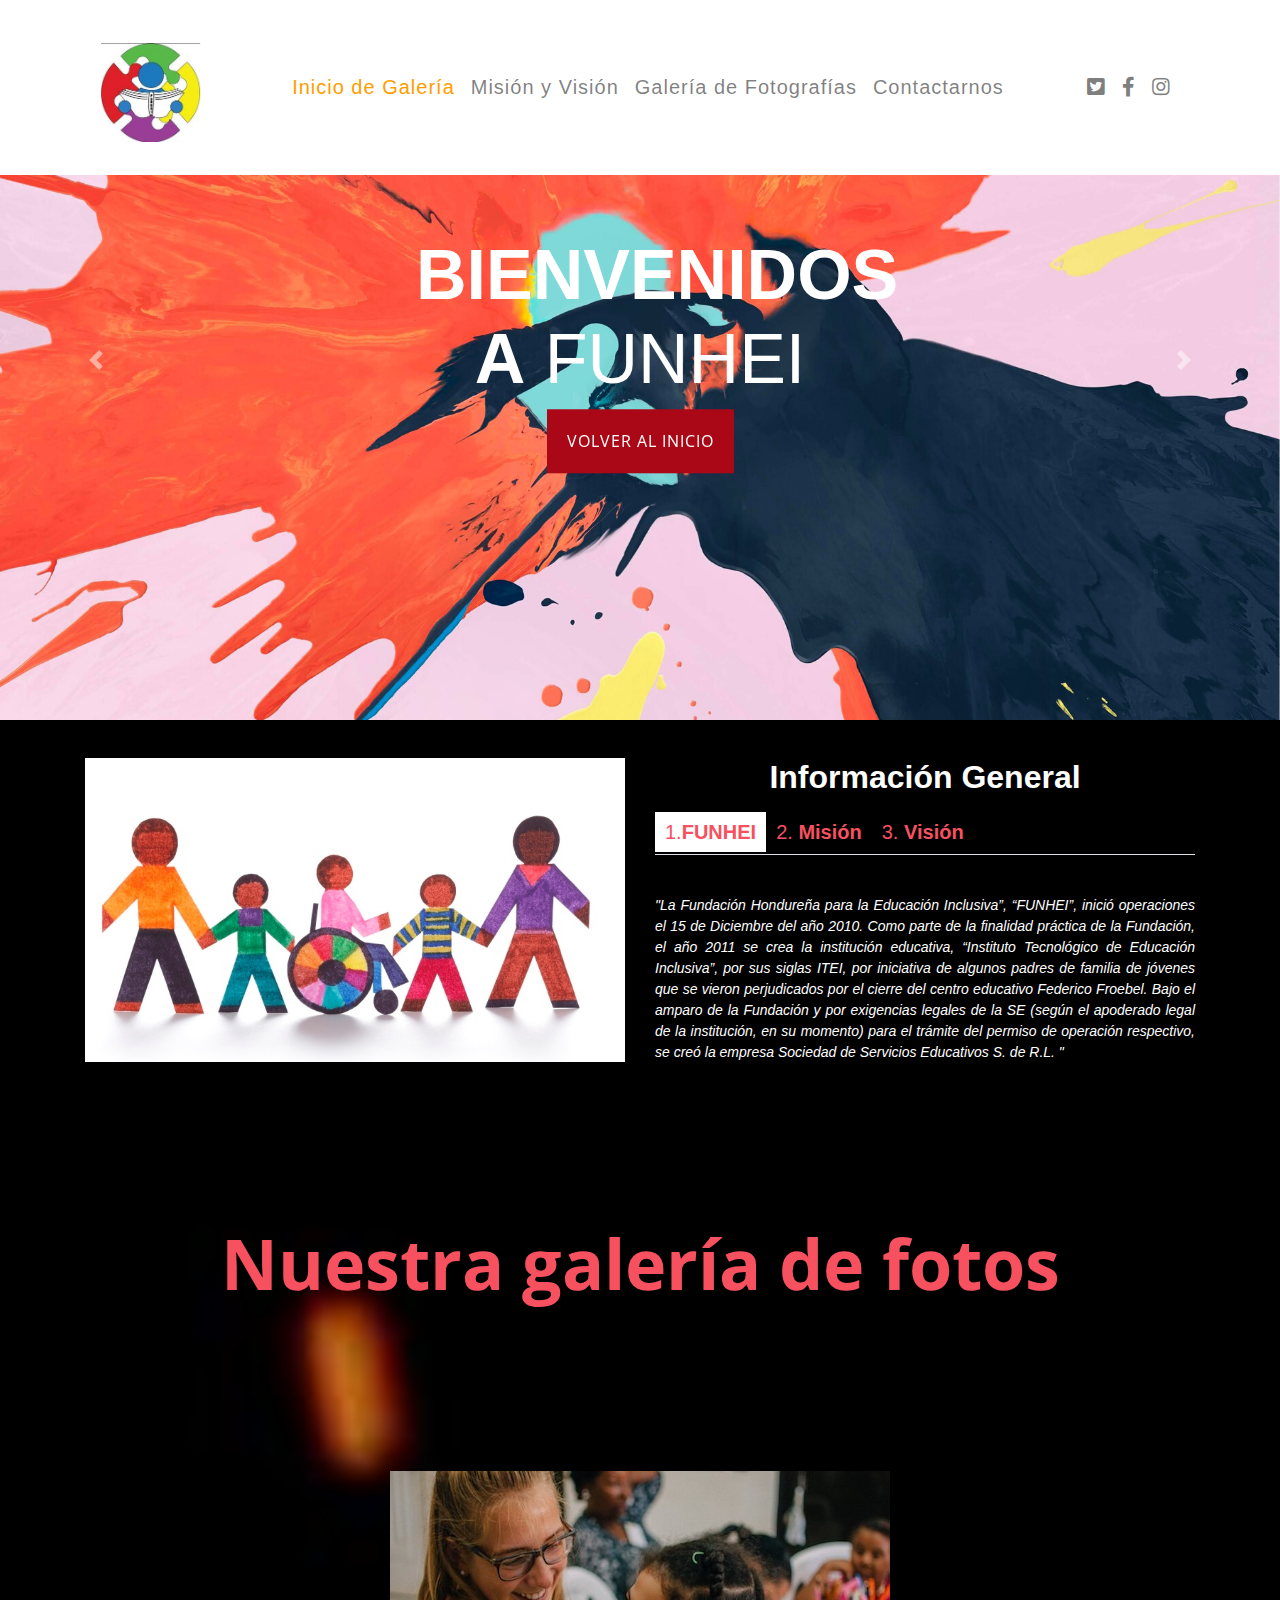
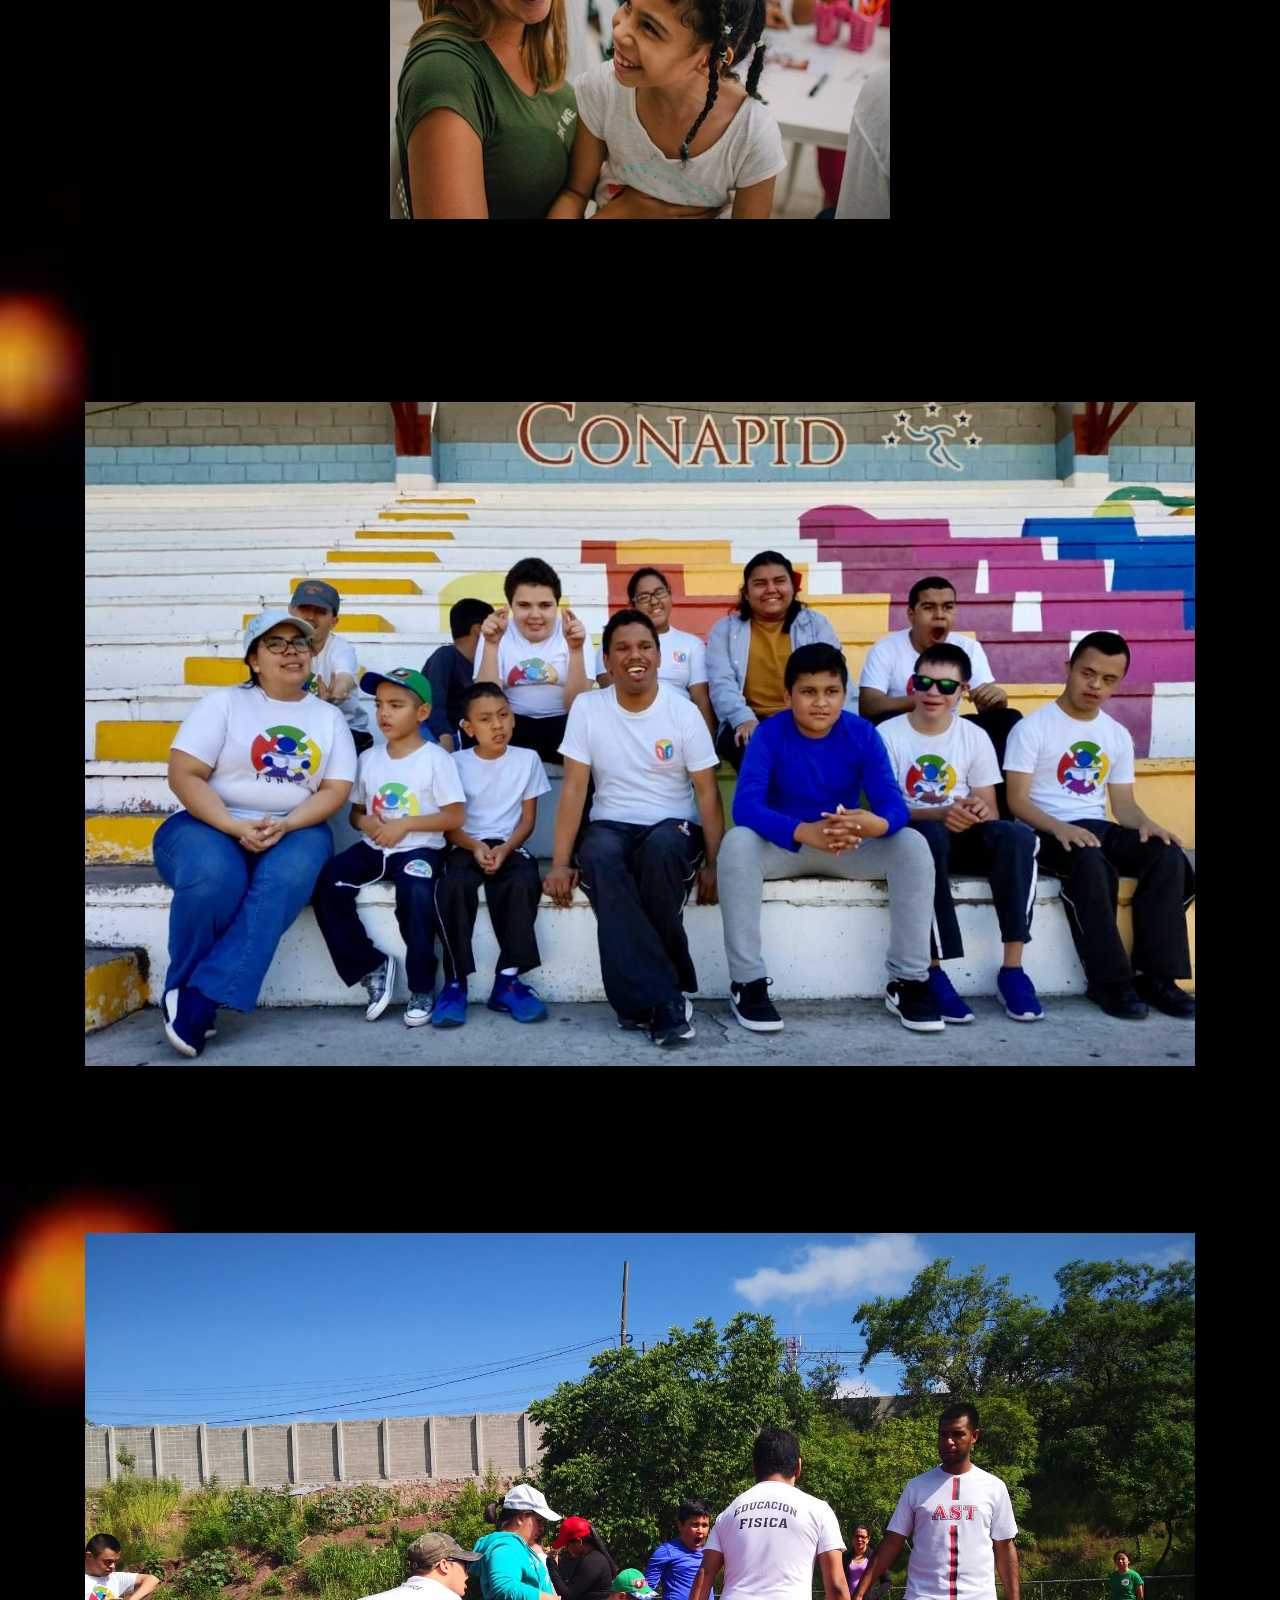
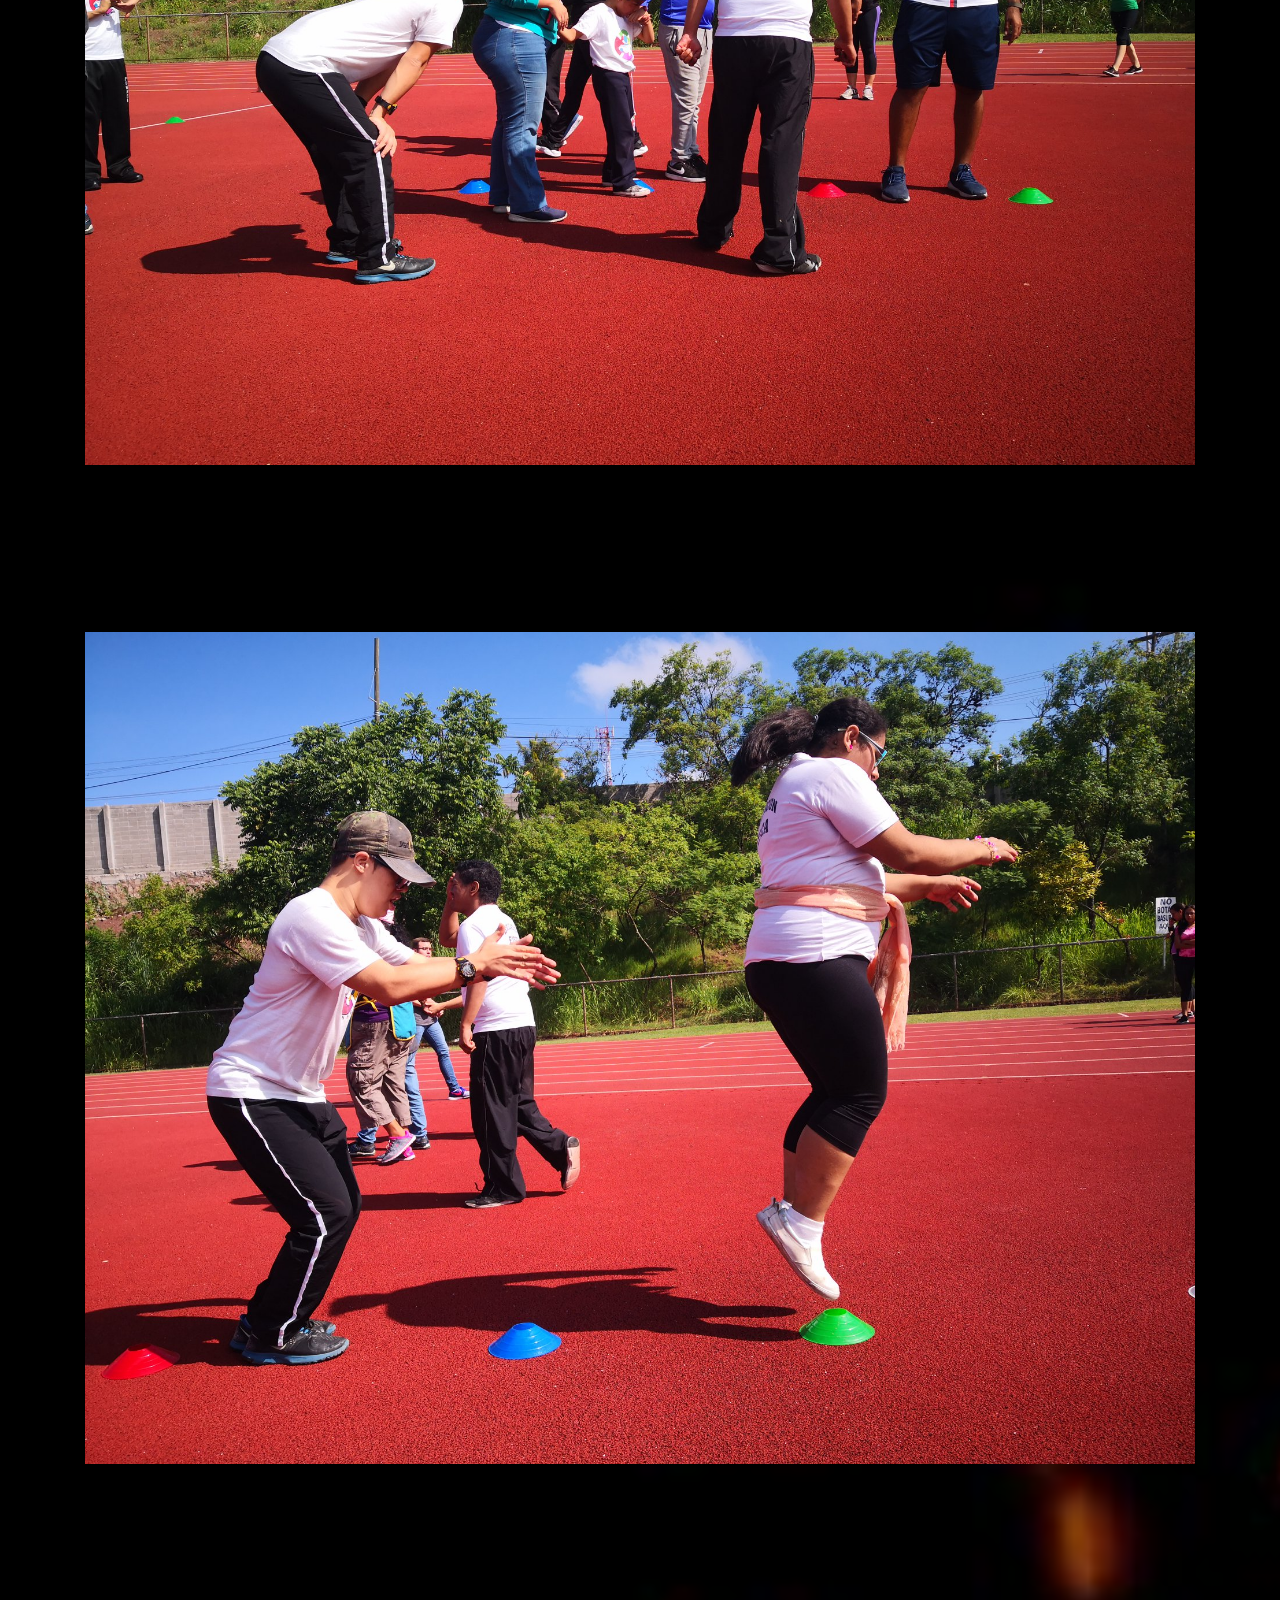
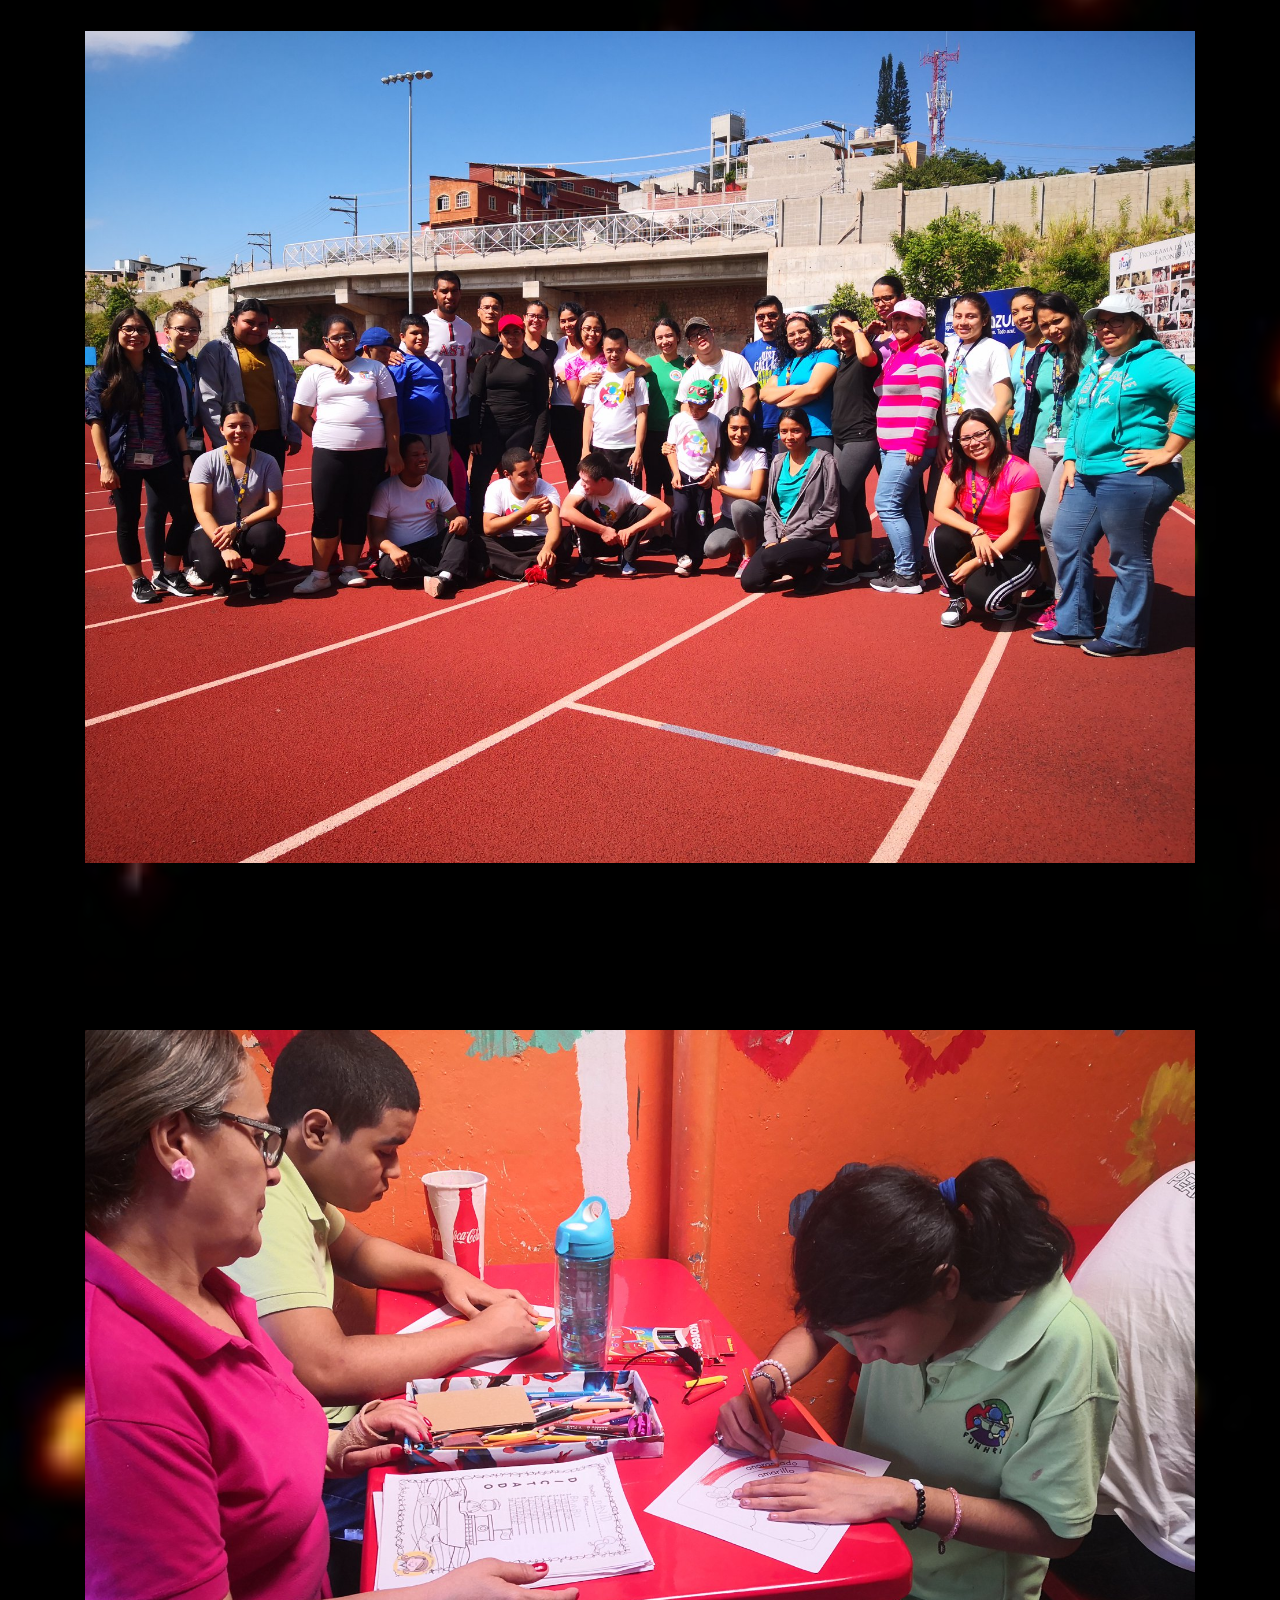
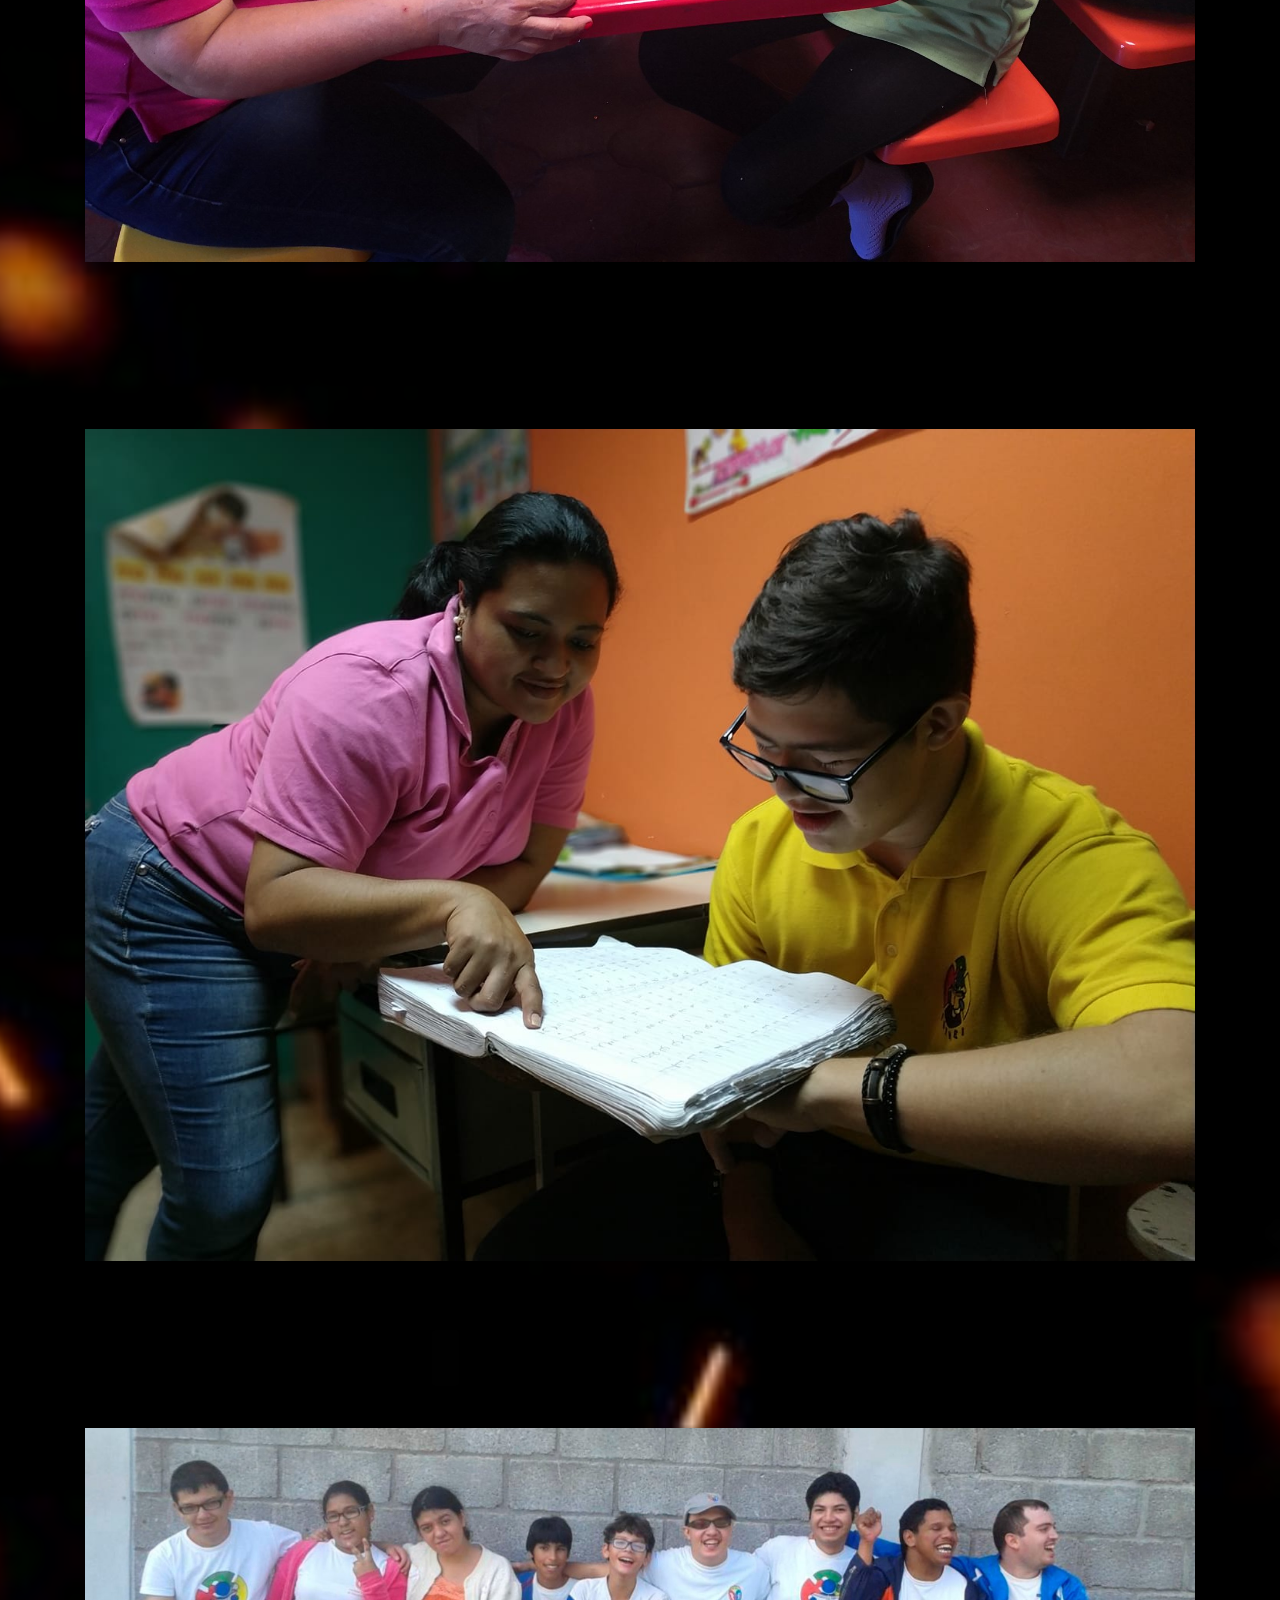
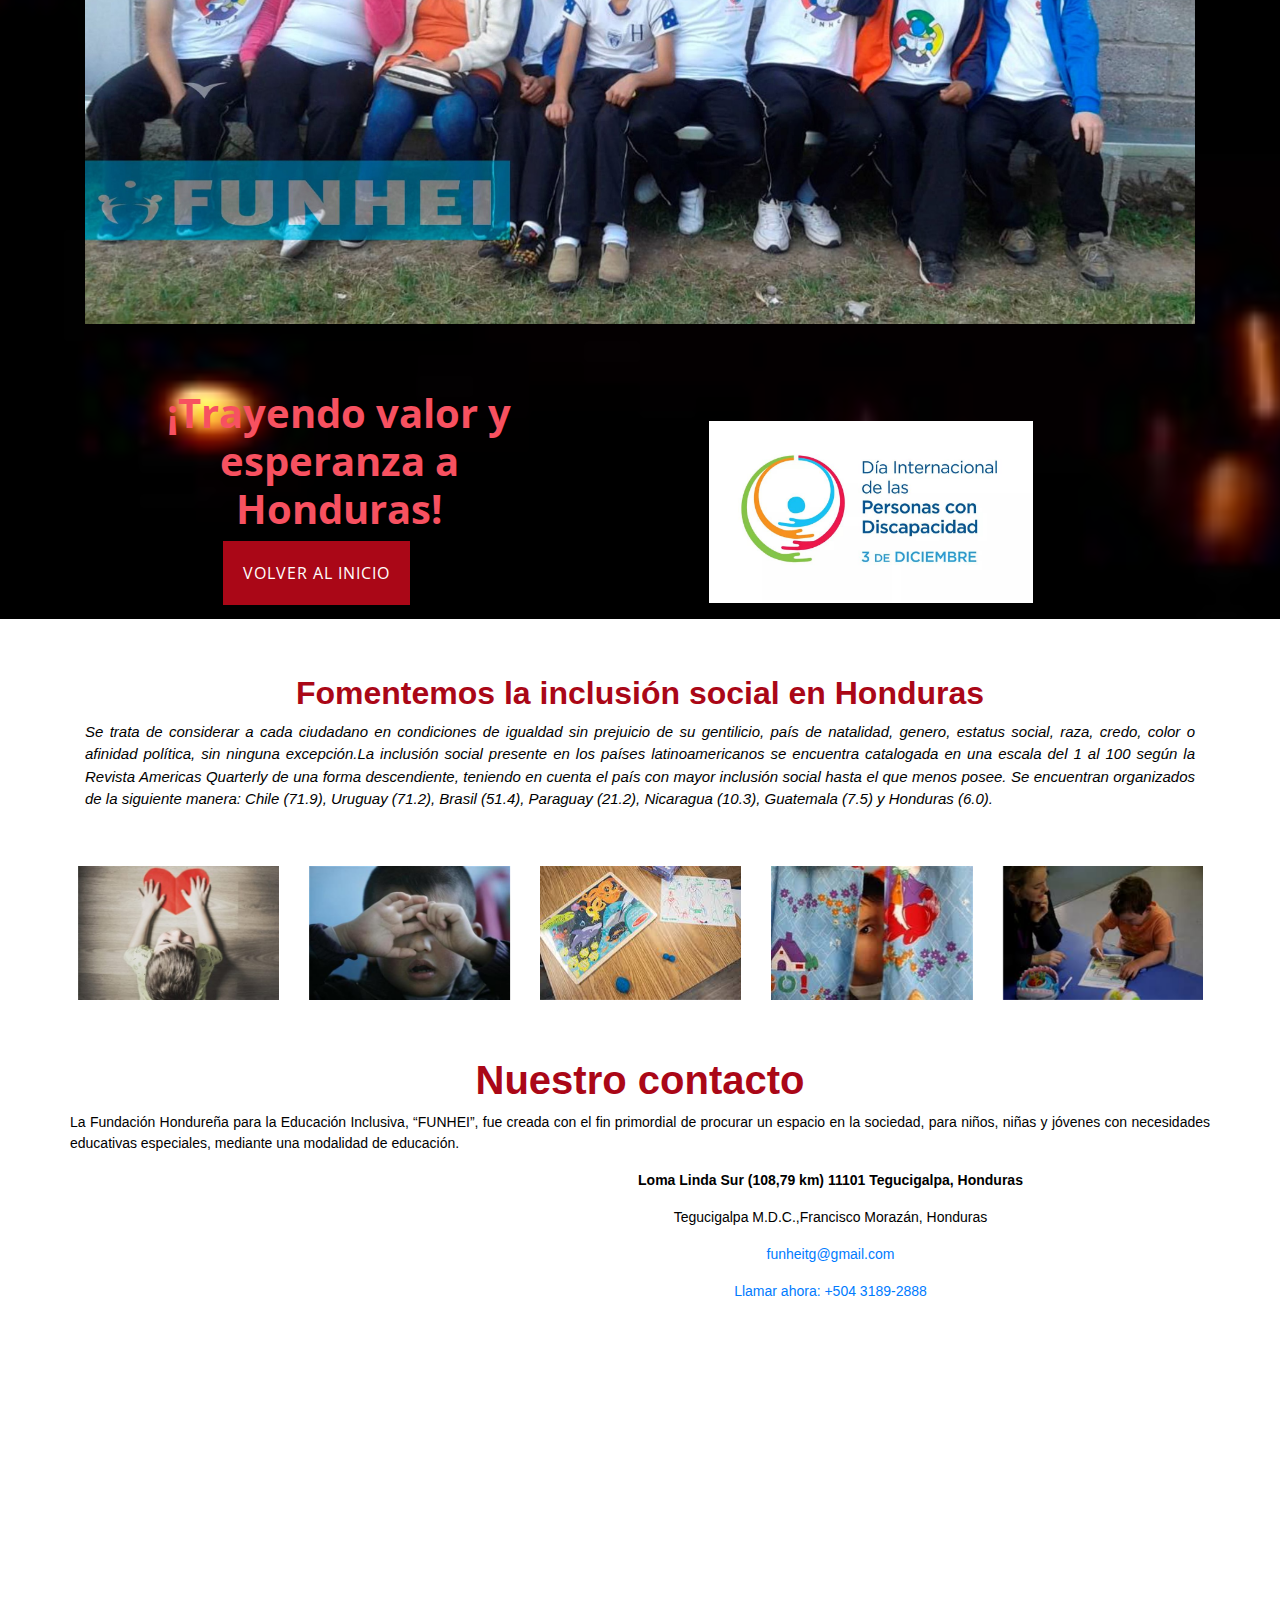
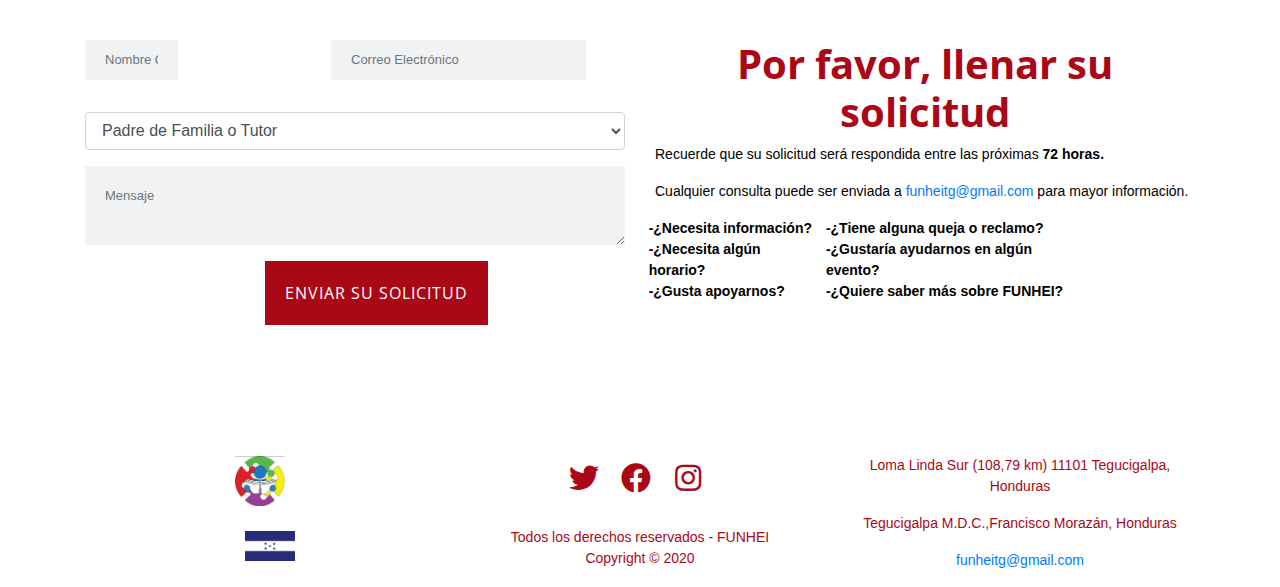
==== galeria.html @ eb53e979 "Diagramación para FUNHEI Sexta Subida." ====
<!doctype html>
<html>
<head>
<meta charset="UTF-8">
<meta name="viewport" content="width=device-width, initial-scale=1, shrink-to-fit=no">
<title>FUNHEI - Galería de Fotografías</title>
 <link href="img/icono_funhei.png" rel="icon">
<link href="css/icofont.css" rel="stylesheet">
<link href="css/owl.carousel.min.css" rel="stylesheet">
<link href="css/icofont.css" rel="stylesheet">
<link href="https://cdnjs.cloudflare.com/ajax/libs/font-awesome/5.13.0/css/all.min.css" rel="stylesheet">
<link href="css/jquery.fancybox.min.css" rel="stylesheet">
<link href="css/bootstrap.min.css" rel="stylesheet">
<link href= "css/bootstrap-custom.css" rel="stylesheet">
<link href="css/animate.css" rel="stylesheet">
<link href="css/style.css" rel="stylesheet">
	
		<meta name="Description" content="Página informativa del sitio dónde nuestro usuario puede ver de que trata funhei.">
		<meta name="Keywords" content="Página de FUNHEI,FUNHEI,discapacitados FUNHEI,Ayuda a FUNHEI,Inclusión Social, Inclusión Social Honduras">
</head>


<body data-spy="scroll" data-target=".navbar">
    
	<header class="header-area">
		<div class="container">
			
			
			<nav class="navbar navbar-expand-lg navbar-light bg-light">
			  
  <a class="navbar-brand" href="index.html"><img src="img/funhei_logo.jpg" class="img-fluid" alt="FUNHEI"></a>
				
				
			  <button class="navbar-toggler" type="button" data-toggle="collapse" data-target="#navbar" aria-controls="navbar" aria-expanded="false" aria-label="Toggle navigation">
				<span class="navbar-toggler-icon"></span>
			  </button>

			  <div class="collapse navbar-collapse" id="navbar">
				<ul class="navbar-nav ml-auto">
				  <li class="nav-item active">
					<a class="nav-link" href="#slides">Inicio de Galería  <span class="sr-only">(current)</span></a>
				  </li>
				  <li class="nav-item">
					<a class="nav-link" href="#informacion">Misión y Visión</a>
				  </li>
				  <li class="nav-item">
					<a class="nav-link" href="#galeria">Galería de Fotografías</a>
				  </li>
				  <li class="nav-item">
					<a class="nav-link" href="#direction">Contactarnos</a>
				  </li>
					
				</ul>
				  
				  <ul class="navbar-nav ml-auto lista-redes">
      <li class="nav-item">
        <a class="nav-link" href="https://twitter.com/funhei" target="_blank"><i class="fab fa-twitter-square"></i></a>
      </li>
      <li class="nav-item">
        <a class="nav-link" href="https://www.facebook.com/pages/Funheihn/792868277434287" target="_blank"><i class="fab fa-facebook-f"></i></a>
      </li>
      <li class="nav-item">
        <a class="nav-link" href="https://www.instagram.com/funheitg/" target="_blank"><i class="fab fa-instagram"></i></a>
      </li>
      
    </ul>


			  </div>
			</nav>
			
		</div>
	</header>
	<section id="slides" class="section">
	<div id="carouselExampleControls" class="carousel slide" data-ride="carousel">
        <div class="carousel-inner">
        <div class="carousel-item active">
        <img class="d-block w-100" src="img/wordpress-images-1280-x-720-22.png" alt="First slide">
		<div class="carousel-caption">
			
				
		<h1><b>BIENVENIDOS A</b> FUNHEI</h1>
		<a href="index.html" class= "btn btn-dark btn-ayuda" > Volver al inicio</a>  
		
			
		</div>
        </div>
	  
        <div class="carousel-item">
        <img class="d-block w-100" src="img/schools-inclusion-1-1280x720.jpg" alt="Second slide">
		<div class="carousel-caption">
			
					
		<h1><b>BIENVENIDOS A</b> FUNHEI</h1>
		<a href="index.html" class= "btn btn-dark btn-ayuda" > Volver al inicio</a>  
			
			
			
		</div>
        </div>
	  
        <div class="carousel-item">
        <img class="d-block w-100" src="img/Copy-of-wordpress-images-1280-x-720-6.png" alt="Third slide">
		<div class="carousel-caption">
			
			<h1><b>BIENVENIDOS A</b> FUNHEI</h1>
			<a href="index.html" class= "btn btn-dark btn-ayuda" > Volver al inicio</a>  
			
				
			
		</div>
        </div>
        </div>
		
          <a class="carousel-control-prev" href="#carouselExampleControls" role="button" data-slide="prev">
	  
    <span class="carousel-control-prev-icon" aria-hidden="true"></span>
    <span class="sr-only">Previous</span>
	  
          </a>
		
          <a class="carousel-control-next" href="#carouselExampleControls" role="button" data-slide="next">
			  
    <span class="carousel-control-next-icon" aria-hidden="true"></span>
    <span class="sr-only">Next</span>
			  
          </a>
          </div>
       </section>
	
	
		<section id="informacion" class="section">
		     <div class="container">
				<div class="row"> 
				 
				 <article class="col-md-6 col-sm-12">
					  <a href="img/b8699912aead8dce297c4d20bc9f825c.jpg" data-fancybox="inclusion"><a title="inclusion" href="https://funheihn.weebly.com/informacion.html" target="_blank"><img src="img/b8699912aead8dce297c4d20bc9f825c.jpg" class="img-fluid jordi" alt="inclusion"></a></a>
				</article>
					
					<article class="col-md-6 col-sm-12">
						<h2 class="titulos"><b>Información General</b></h2>
					<ul class="nav nav-tabs">
						<li class="nav-item"><a href="#FUNHEI" class="nav-link active" data-toggle="tab"> 1.<b>FUNHEI</b></a></li>
						<li class="nav-item"><a href="#Misión" class="nav-link" data-toggle="tab">2. <b>Misión</b></a></li>
						<li class="nav-item"><a href="#Visión" class="nav-link" data-toggle="tab">3. <b>Visión</b></a></li>
				</ul>
						<div class="tab-content">
						<article id="FUNHEI" class="tab-pane fade show active" >
							
						
						<p><i>"La Fundación Hondureña para la Educación Inclusiva”, “FUNHEI”, inició operaciones el 15 de Diciembre del año 2010. 
						Como parte de la finalidad práctica de la Fundación, el año 2011 se crea la institución educativa, “Instituto Tecnológico de Educación Inclusiva”, por sus siglas ITEI, por iniciativa de algunos padres de familia de jóvenes que se vieron perjudicados por el cierre del centro educativo Federico Froebel. Bajo el amparo de la Fundación y por exigencias legales de la SE (según el apoderado legal de la institución, en su momento) para el trámite del permiso de operación respectivo, se creó la empresa Sociedad de Servicios Educativos S. de R.L. "</i></p>
							
							
							</article>
						
						
						<article id="Misión" class="tab-pane fade ">
							
						<p><i>"Brindar educación INCLUSIVA de calidad, atendiendo las necesidades educativas de una población especifica. Proporcionando los apoyos precisos dentro de un marco de equidad, responsabilidad y pertinencia, que les permita desarrollar sus capacidades al máximo e integrarse educativa, social y LABORALMENTE."</i></p>
						
						
							
							</article>
							
							
						<article id="Visión" class="tab-pane fade ">
							
						<p><i>"Ser para el año 2018 una institución reconocida por sobresalir en la educación de niños con necesidades educativas especiales contando con personal docente calificado que los pueda incluir en la sociedad de forma productiva.Haz clic aquí para modificar."</i></p>
						
					
							
							
						</article>
						   </div>	
					    </article>
				          </div>
				          </div>
					
					      </section>
	
		 <section id="galeria" class="section">
		<div class="container">
		<h1 class="galeria-titulo">Nuestra galería de fotos</h1>
			
		<div class="container-fluid p-0 m-0">
		<div class="row no-gutters">
		
		<article class="col-md-12 col-sm-12 col-xs-12">
				
			<p> <a href="img/73390712_107366007382878_817326594187067392_n.jpg" data-fancybox="funhei">
				<img src="img/73390712_107366007382878_817326594187067392_n.jpg" alt="funhei" class="img-fluid galeriauno"></a></p>
	
			</article>
			
			<article class="col-md-12 col-sm-12 col-xs-12">
				
			
				<a><img src="img/78261455_123785259074286_3190985114075004928_o.jpg" alt="ayuda" class="img-fluid galeria-foto"><a href="img/78261455_123785259074286_3190985114075004928_o.jpg" data-fancybox="funhei"></a></a>
				
				<a><img src="img/66933112-dos-amigos-con-discapacidad-en-un-centro-de-rehabilitación-que-miran-la-tablilla-digital_2.jpg" alt="ayuda" class="img-fluid galeria-foto"><a href="img/66933112-dos-amigos-con-discapacidad-en-un-centro-de-rehabilitación-que-miran-la-tablilla-digital_2.jpg" data-fancybox="funhei"></a></a>
				
				<a><img src="img/73399862_116835836435895_6960991880473477120_o (1).jpg" alt="ayuda" class="img-fluid galeria-foto"><a href="img/73399862_116835836435895_6960991880473477120_o (1).jpg" data-fancybox="funhei"></a></a>
				
				<a><img src="img/75540129_116833073102838_7258322214288621568_o (1).jpg" alt="ayuda" class="img-fluid galeria-foto"><a href="img/75540129_116833073102838_7258322214288621568_o (1).jpg" data-fancybox="funhei"></a></a>
				
				<a><img src="img/74316426_113182216801257_1655107527739703296_o.jpg" alt="ayuda" class="img-fluid galeria-foto"><a href="img/74316426_113182216801257_1655107527739703296_o.jpg" data-fancybox="funhei"></a></a>
				
				<a><img src="img/76793145_114605656658913_5842639931976974336_o (1).jpg" alt="ayuda" class="img-fluid galeria-foto"><a href="img/76793145_114605656658913_5842639931976974336_o (1).jpg" data-fancybox="funhei"></a></a>
				
				<a><img src="img/75424797_105142690938543_498466551389749248_o.jpg" alt="ayuda" class="img-fluid galeria-foto"><a href="img/75424797_105142690938543_498466551389749248_o.jpg" data-fancybox="funhei"></a></a>
	
			</article>
			
	
			
			
								   
				
		<article class="col-md-5 col-sm-6 col-xs-12">
			<div class="texto-galeria">
		
		
		
		
		<h2>¡Trayendo valor y esperanza a Honduras!</h2>
		
			
		  </div>
			<a href="index.html" class= "btn btn-dark btn-galeria" > Volver al inicio</a>  
		    
		  </article>
			
			
			<article class="col-md-7 col-sm-6 col-xs-12">
				
			<p><a href="img/75398077_126924108760401_5214629496128274432_o.jpg" data-fancybox="funhei">
				<img src="img/75398077_126924108760401_5214629496128274432_o.jpg" alt="nino" class="img-fluid saltando"></a></p>
	
			</article>
			
			
			
			
			
			
	   </div>
	   </div>
	   </div>
			
		</section>
	
	         
	        <section id="kids" class="section">
	           <div class="container">
				   <h2 class="text-center"><b>Fomentemos la inclusión social en Honduras</b></h2>
				   <p class="text-justify"> Se trata de considerar  a cada ciudadano en condiciones de igualdad sin prejuicio de su gentilicio, país de natalidad, genero, estatus social, raza, credo, color o afinidad política, sin ninguna excepción.La inclusión social presente en los países latinoamericanos se encuentra catalogada en una escala del 1 al 100 según la Revista Americas Quarterly de una forma descendiente, teniendo en cuenta el país con mayor inclusión social hasta el que menos posee. Se encuentran organizados de la siguiente manera: Chile (71.9), Uruguay (71.2), Brasil (51.4), Paraguay (21.2), Nicaragua (10.3), Guatemala (7.5) y Honduras (6.0).</p>
				</div>
				  
				  <!-- owl-carrousel -->
				  
				  <div class="app-carousel owl-carousel">
				  <div>
					 <a href="img/images (3).jpg" data-fancybox="owl"> <img src="img/images (3).jpg" class="img-fluid" alt="1app"></a>
				  </div>
				  
				  <div>
					 <a href="img/images (2).jpg" data-fancybox="owl"> <img src="img/images (2).jpg" class="img-fluid" alt="2app"></a>
				  </div>
					  
					  <div>
					  <a href="img/images (1).jpg" data-fancybox="owl"><img src="img/images (1).jpg" class="img-fluid" alt="3app"></a>
				  </div>
					  
					  <div>
					  <a href="img/Autism-Testing-450x300.jpeg" data-fancybox="owl"><img src="img/Autism-Testing-450x300.jpeg" class="img-fluid" alt="4app"></a>
				  </div>
					  
					  <div>
					  <a href="img/descarga.jpg" data-fancybox="owl"><img src="img/descarga.jpg" class="img-fluid" alt="5app"></a>
				  </div>
				  
				  
				  </div>


	          </section>
	
	          <section id="fotos">
				  
			   
				  
			  </section>
	     
	
	          <section id="direction">
						<div class="container">
						
	                      
						<h1 class="text-center"><b>Nuestro contacto</b></h1>
							
						<div class="row">	
						<p class="text-justify">La Fundación Hondureña para la Educación Inclusiva, “FUNHEI”, fue creada con el fin primordial de procurar un espacio en la sociedad, para niños, niñas y jóvenes con necesidades educativas especiales, mediante una modalidad de educación.</p>
	
	                    <article class="col-md-5 col-sm-12 img-fluid">
						<iframe src="https://www.google.com/maps/embed?pb=!1m18!1m12!1m3!1d3869.9617656780256!2d-87.19792778465117!3d14.079434393408729!2m3!1f0!2f0!3f0!3m2!1i1024!2i768!4f13.1!3m3!1m2!1s0x8f6fbd33c637025f%3A0xac9a7e1b9aace928!2sCalle%20Langue%2C%20Tegucigalpa!5e0!3m2!1sen!2shn!4v1604883155823!5m2!1sen!2shn" width="400" height="400" frameborder="0" style="border:0;" allowfullscreen="" aria-hidden="false" tabindex="0"></iframe>	
							
							
							
					   </article>
							
						<article class="col-md-5 col-sm-12 ml-5">
							<p><b> Loma Linda Sur (108,79 km) 11101 Tegucigalpa, Honduras</b></p>
				<p> Tegucigalpa M.D.C.,Francisco Morazán, Honduras</p>
					<a href="mailto:funheitg@gmail.com"><p>funheitg@gmail.com</p></a>
					<a href="callto:+504 3189-2888"><p>Llamar ahora: +504 3189-2888</p></a>		
							
						</article>
	                     
	                    </div>
		                </div>
	                    </section>
	
	                    <section id="contact-form">
					  
					  <div class="container">
					  <div class="row">
						  
							   <article class="col-md-6 col-sm-6 col-xs-12">
							  
								   <form name="contacto" id="contacto" method="post" action="solicitud.html">
									     <div class="row">
								  <div class="form-group">
									  
									  
									   
										    <div class="form-group col-md-6">
									   <input name="nombre" id="nombre" class="form-control" type="text" placeholder="Nombre Completo">
									   </div>
									   </div>
									   <div class="form-group col-md-6">
									   
									   <input name="correo" id="correo" class="form-control" type="email" placeholder="Correo Electrónico">
									   </div>
									   
									   
									   
									   </div>
												
									 
									   
									   <div class="form-group">
									   
									  <select name="Solicitante" id="Solicitante" class="form-control" placeholder="Solicitante"> 
										   <option value="Padre o Tutor">Padre de Familia o Tutor</option>
										   <option value="Donante">Donante</option>
										   <option value="Voluntario">Voluntario</option>
										   <option value="Empleado">Empleado</option>
										   <option value="Otro">Otro</option>
										  
										   </select>
									   </div>
									   <div class="form-group">
									   
									   <textarea name="mensaje" id="mensaje" class="form-control" placeholder="Mensaje" ></textarea>
									   
									   </div>
									   
									   <div class="form-group">
									   
									   <button type="submit" class="btn btn-dark btn-ayuda offset-4">Enviar su solicitud</button>
									   
									   </div>
					       </form>	  
						  </article>	
						  <article class="col-md-6 col-sm-12">
						  <h2 class="solicitud text-center">Por favor, llenar su solicitud</h2>
							  <p>Recuerde que su solicitud será respondida entre las próximas <b>72 horas.</b></p>

							  <p>Cualquier consulta puede ser enviada a <a href="mailto:funheitg@gmail.com">funheitg@gmail.com</a> para mayor información.</p>
							  
							  <div id="cfx" class="row">
							  
							  <article>
								  <ul  class="list-unstyled">
									  <li>  -¿Necesita información?</li>
									  <li>  -¿Necesita algún horario?</li>
									  <li>  -¿Gusta apoyarnos?</li>
								  </ul>
						      </article>
								   <article>
								  <ul class="list-unstyled">
									  <li>  -¿Tiene alguna queja o reclamo?</li>
									  <li>  -¿Gustaría ayudarnos en algún evento?</li>
									  <li>  -¿Quiere saber más sobre FUNHEI?</li>
								  </ul>
						      </article>
							  </div>
						      </article>
						  
					
						  </div>
					      </div>
					  </section>
	
	
	<footer>
			  
	<div class="container">
			<div class="row">
		<article class="col-md-4 col-sm-12">
			<a href="img/funhei_logo.jpg" data-fancybox="footer"><img src="img/funhei_logo.jpg"  alt="funhei_logo_footer" class="img-fluid footer_eb"></a>
			<div class="row">
			
			
			<a href="img/honduras_bandera_i_.jpg" data-fancybox="footer"><img src="img/honduras_bandera_i_.jpg"  alt="el_bocadillo_logo_footer" class="img-fluid footer_bandera"></a>
			
			</div>
			
		</article>
		
		<article class="col-md-4 col-sm-12">
				<ul class="col-md-12 col-sm-12">
			    <li class="list-inline-item"><a href="https://twitter.com/funhei" target="_blank"><i class="fab fa-twitter"></i></a></li>
				<li class="list-inline-item"><a href="https://www.facebook.com/pages/Funheihn/792868277434287" target="_blank"><i class="fab fa-facebook"></i></a></li>
				<li class="list-inline-item"><a href="https://www.instagram.com/funheitg/" target="_blank"><i class="fab fa-instagram"></i></a></li>
				<p class="footer_cr">Todos los derechos reservados - FUNHEI Copyright © 2020</p>
				
			</ul>
				</article>
				<article class="col-md-4 col-sm-12 right">
				<p> Loma Linda Sur (108,79 km) 11101 Tegucigalpa, Honduras</p>
				<p> Tegucigalpa M.D.C.,Francisco Morazán, Honduras</p>
					<a href="mailto:funheit@gmail.com"><p>funheitg@gmail.com</p></a>
				
				
				</article>
		
		
		
		
		
		   </div>
		   </div>
			  
	      </footer>
		
	 
	
	
	 
    <script src="js/jquery.min.js"></script>
    <script src="js/bootstrap.min.js"></script>
	<script src="js/owl.carousel.min.js"></script>
	<script src="js/jquery.easing.min.js"></script>
	<script src="js/jquery.fancybox.min.js"></script>
	<script src="js/jquery.nav.js"></script>
	<script src="js/wow.min.js"></script>
              <script>
              new WOW().init();
              </script>
	
   <script>
		$(function() {
			$(window).on('scroll', function () {
				if ($(window).scrollTop() > 48) {
					$('.header-area').addClass('sticky slideInDown');
				} else {
					$('.header-area').removeClass('sticky slideInDown');
				}
			});
			
			$('#navbar').onePageNav({
				currentClass: 'active',
				scrollSpeed: 5000,
				easing: 'easeOutQuad'
        	});
			
			$(".app-carousel").owlCarousel({
				items: 1,
				loop: true,
				autoplay: true,
				smartSpeed: 800,
				margin: 30,
				center: true,
				dots: true,
				responsive: {
					0: {
						items: 1
					},
					480: {
						items: 3
					},
					992: {
						items: 5
					}
				}
			});
			
			
		});
	</script>
	
	
	
</body>
</html>
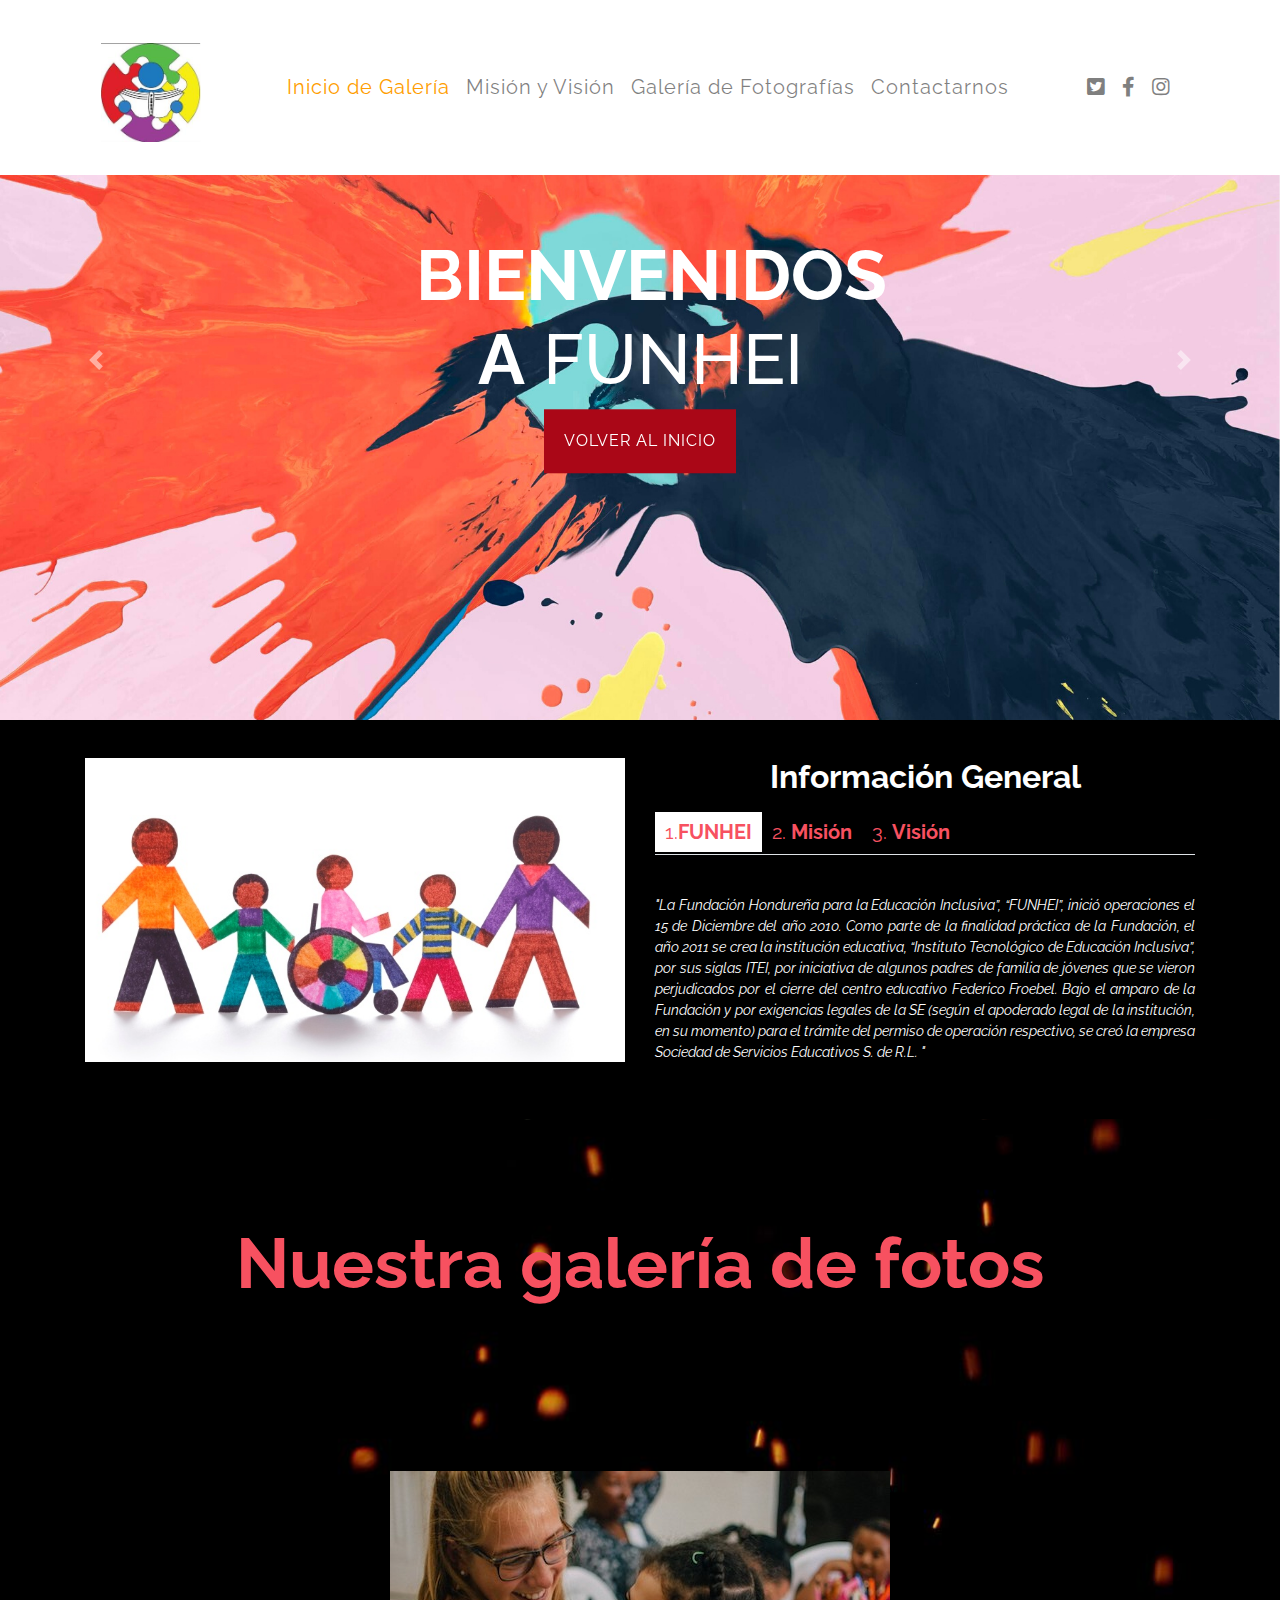
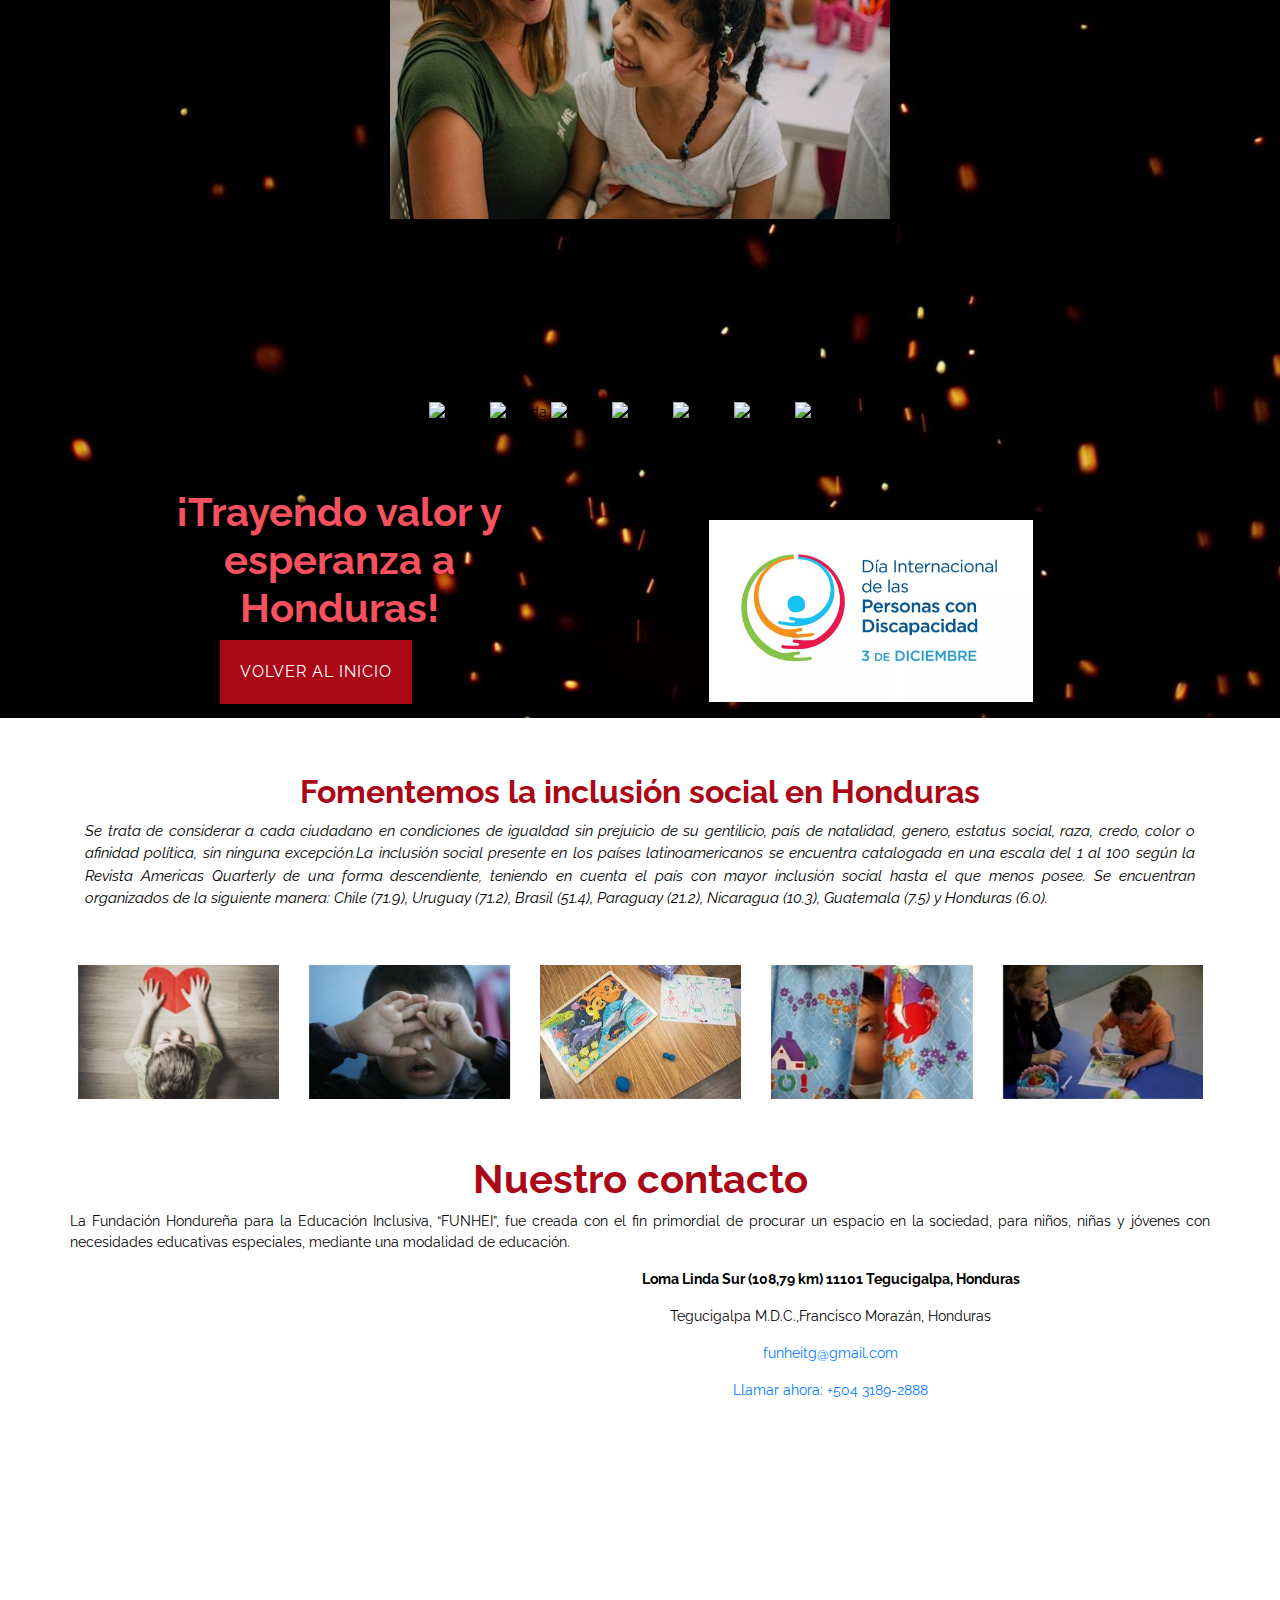
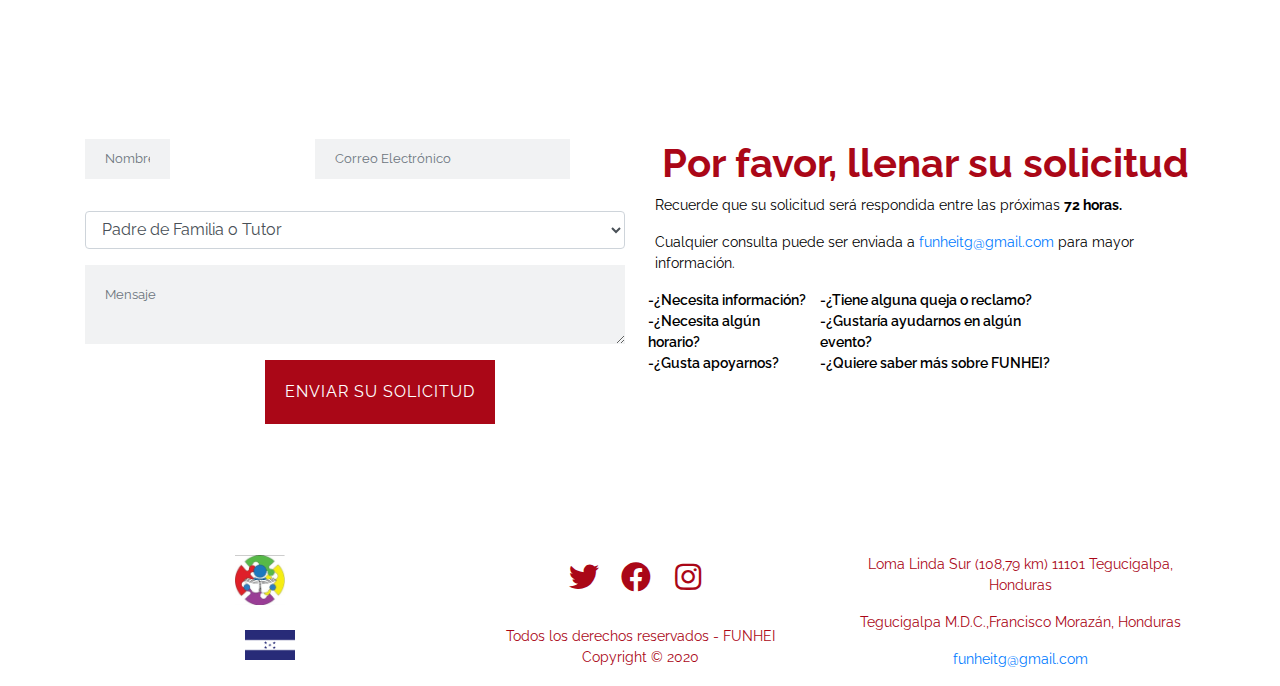
==== commit 561b4fd8: "Décimo Cuarta Subida para FUNHEI" ====
--- a/galeria.html
+++ b/galeria.html
@@ -196,19 +196,19 @@
 			<article class="col-md-12 col-sm-12 col-xs-12">
 				
 			
-				<a><img src="img/78261455_123785259074286_3190985114075004928_o.jpg" alt="ayuda" class="img-fluid galeria-foto"><a href="img/78261455_123785259074286_3190985114075004928_o.jpg" data-fancybox="funhei"></a></a>
-				
-				<a><img src="img/66933112-dos-amigos-con-discapacidad-en-un-centro-de-rehabilitación-que-miran-la-tablilla-digital_2.jpg" alt="ayuda" class="img-fluid galeria-foto"><a href="img/66933112-dos-amigos-con-discapacidad-en-un-centro-de-rehabilitación-que-miran-la-tablilla-digital_2.jpg" data-fancybox="funhei"></a></a>
-				
-				<a><img src="img/73399862_116835836435895_6960991880473477120_o (1).jpg" alt="ayuda" class="img-fluid galeria-foto"><a href="img/73399862_116835836435895_6960991880473477120_o (1).jpg" data-fancybox="funhei"></a></a>
-				
-				<a><img src="img/75540129_116833073102838_7258322214288621568_o (1).jpg" alt="ayuda" class="img-fluid galeria-foto"><a href="img/75540129_116833073102838_7258322214288621568_o (1).jpg" data-fancybox="funhei"></a></a>
-				
-				<a><img src="img/74316426_113182216801257_1655107527739703296_o.jpg" alt="ayuda" class="img-fluid galeria-foto"><a href="img/74316426_113182216801257_1655107527739703296_o.jpg" data-fancybox="funhei"></a></a>
-				
-				<a><img src="img/76793145_114605656658913_5842639931976974336_o (1).jpg" alt="ayuda" class="img-fluid galeria-foto"><a href="img/76793145_114605656658913_5842639931976974336_o (1).jpg" data-fancybox="funhei"></a></a>
-				
-				<a><img src="img/75424797_105142690938543_498466551389749248_o.jpg" alt="ayuda" class="img-fluid galeria-foto"><a href="img/75424797_105142690938543_498466551389749248_o.jpg" data-fancybox="funhei"></a></a>
+				<a><img src="img/Down-Syndrome-girl-e1516295249734.jpg" alt="ayuda" class="img-fluid galeria-foto"><a href="img/Down-Syndrome-girl-e1516295249734.jpg" data-fancybox="funhei"></a></a>
+				
+				<a><img src="img/B823270851Z.1_20170320131306_000_GNO1RM4UQ.1_Gallery.jpg" alt="ayuda" class="img-fluid galeria-foto"><a href="img/B823270851Z.1_20170320131306_000_GNO1RM4UQ.1_Gallery.jpg" data-fancybox="funhei"></a></a>
+				
+				<a><img src="img/H-Boys.jpg" alt="ayuda" class="img-fluid galeria-foto"><a href="img/H-Boys.jpg" data-fancybox="funhei"></a></a>
+				
+				<a><img src="img/images (5).jpg" alt="ayuda" class="img-fluid galeria-foto"><a href="img/images (5).jpg" data-fancybox="funhei"></a></a>
+				
+				<a><img src="img/KidTalk-down-syndrome.jpg" alt="ayuda" class="img-fluid galeria-foto"><a href="img/KidTalk-down-syndrome.jpg" data-fancybox="funhei"></a></a>
+				
+				<a><img src="img/descarga (1).jpg" alt="ayuda" class="img-fluid galeria-foto"><a href="img/descarga (1).jpg" data-fancybox="funhei"></a></a>
+				
+				<a><img src="img/images (8).jpg" alt="ayuda" class="img-fluid galeria-foto"><a href="img/images (8).jpg" data-fancybox="funhei"></a></a>
 	
 			</article>
 			
@@ -368,7 +368,7 @@
 									   
 									   <div class="form-group">
 									   
-									   <button type="submit" class="btn btn-dark btn-ayuda offset-4">Enviar su solicitud</button>
+									   <a href="solicitud.html" class="btn btn-dark btn-ayuda offset-4">Enviar su solicitud</a>
 									   
 									   </div>
 					       </form>	  
@@ -413,7 +413,7 @@
 			<div class="row">
 			
 			
-			<a href="img/honduras_bandera_i_.jpg" data-fancybox="footer"><img src="img/honduras_bandera_i_.jpg"  alt="el_bocadillo_logo_footer" class="img-fluid footer_bandera"></a>
+			<a href="img/honduras_bandera_i_.jpg" data-fancybox="footer"><img src="img/honduras_bandera_i_.jpg"  alt="bandera" class="img-fluid footer_bandera"></a>
 			
 			</div>
 			
--- a/css/style.css
+++ b/css/style.css
@@ -1,4 +1,4 @@
-@charset "utf-8";@import url('https://fonts.googleapis.com/css2?family=Open+Sans:ital,wght@0,300;0,400;0,600;0,700;0,800;1,300;1,400;1,600;1,700;1,800&display=swap');
+@charset "utf-8";@import url('https://fonts.googleapis.com/css2?family=Raleway:ital,wght@0,100;0,200;0,300;0,400;0,500;0,600;0,700;0,800;0,900;1,100;1,200;1,300;1,400;1,500;1,600;1,700;1,800;1,900&display=swap');
 /* CSS Document */
 :root{
 --color-principal: #ff9d00;
@@ -19,14 +19,14 @@
 
 
 body {
-	font-family: 'Ubuntu', sans-serif;
+	font-family: "Raleway", sans-serif;
 	font-size: 14px;
 	color: #000000;
 }
 
 
 header{
-	font-family: 'Ubuntu', sans-serif;
+	font-family:"Raleway", sans-serif;
 	background-color: var(--color-blanco);
 	padding: 20px 0;
 	position: absolute;
@@ -104,7 +104,7 @@
 	text-align: center;
 	background: var(--color-blanco);
 	margin-top: 5%;
-	font-family: 'Ubuntu', sans-serif;
+	font-family: "Raleway", sans-serif;
 	
 }
 
@@ -181,7 +181,7 @@
 	align-items:center;
 	align-content: center;
     height: 100%;
-	font-family: 'Ubuntu', sans-serif;		
+	font-family: "Raleway", sans-serif;		
 }
 
 #slides h1{
@@ -280,7 +280,7 @@
 
 #ayuda h1{
 	
-	font-family: Open Sans;	
+	font-family: "Raleway";	
 	font-size: 70px;
 	font-weight: bolder;
 	color: var(--color-boton-hover);
@@ -294,7 +294,7 @@
 
 #ayuda p{
 	
-	font-family: Open Sans;	
+	font-family: "Raleway";	
 	font-size: 15px;
 	color: var(--color-blanco);
 	font-weight: 700;
@@ -303,7 +303,7 @@
 
 #ayuda h2{
 	
-	font-family: Open Sans;	
+	font-family: "Raleway";	
 	font-size: 40px;
 	font-weight: bolder;
     color: var(--color-boton-hover);
@@ -311,7 +311,7 @@
 
 #ayuda li{
 	
-	font-family: Open Sans;	
+	font-family: "Raleway";	
 	text-align: left;
 	font-size: 15px;
 	color: var(--color-boton-hover);
@@ -322,7 +322,7 @@
 
 	
 .btn-ayuda {
-	font-family: Open Sans;
+	font-family: "Raleway";	
     background: var(--color-rojizo); 
 	color: #FFFFFF;
 	text-transform: uppercase;
@@ -380,7 +380,7 @@
 
 #alegria h4{
 	
-	font-family: Open Sans;	
+	font-family: "Raleway";	
 	font-size: 25px;
 	padding-top: 30%;
 	padding-bottom: 30%;
@@ -481,7 +481,7 @@
 
 
 #contact-form h2{
-    font-family: Open Sans;	
+    font-family: "Raleway";	
 	font-size: 40px;
 	font-weight: bolder;
     color: var(--color-rojizo);
@@ -503,7 +503,7 @@
 
 #galeria h1{
 	
-	font-family: Open Sans;	
+	font-family: "Raleway";	
 	font-size: 70px;
 	font-weight: bolder;
 	color: var(--color-boton-hover);
@@ -517,7 +517,7 @@
 
 #galeria p{
 	
-	font-family: Open Sans;	
+	font-family: "Raleway";	
 	font-size: 15px;
 	color: var(--color-blanco);
 	font-weight: 700;
@@ -525,8 +525,7 @@
 }
 
 #galeria h2{
-	
-	font-family: Open Sans;	
+	font-family: "Raleway";	
 	font-size: 40px;
 	font-weight: bolder;
     color: var(--color-boton-hover);
@@ -534,7 +533,7 @@
 
 #galeria li{
 	
-	font-family: Open Sans;	
+	font-family: "Raleway";		
 	text-align: left;
 	font-size: 15px;
 	color: var(--color-boton-hover);
@@ -545,7 +544,7 @@
 
 	
 .btn-galeria {
-	font-family: Open Sans;
+	font-family: "Raleway";	
     background: var(--color-rojizo); 
 	color: #FFFFFF;
 	text-transform: uppercase;
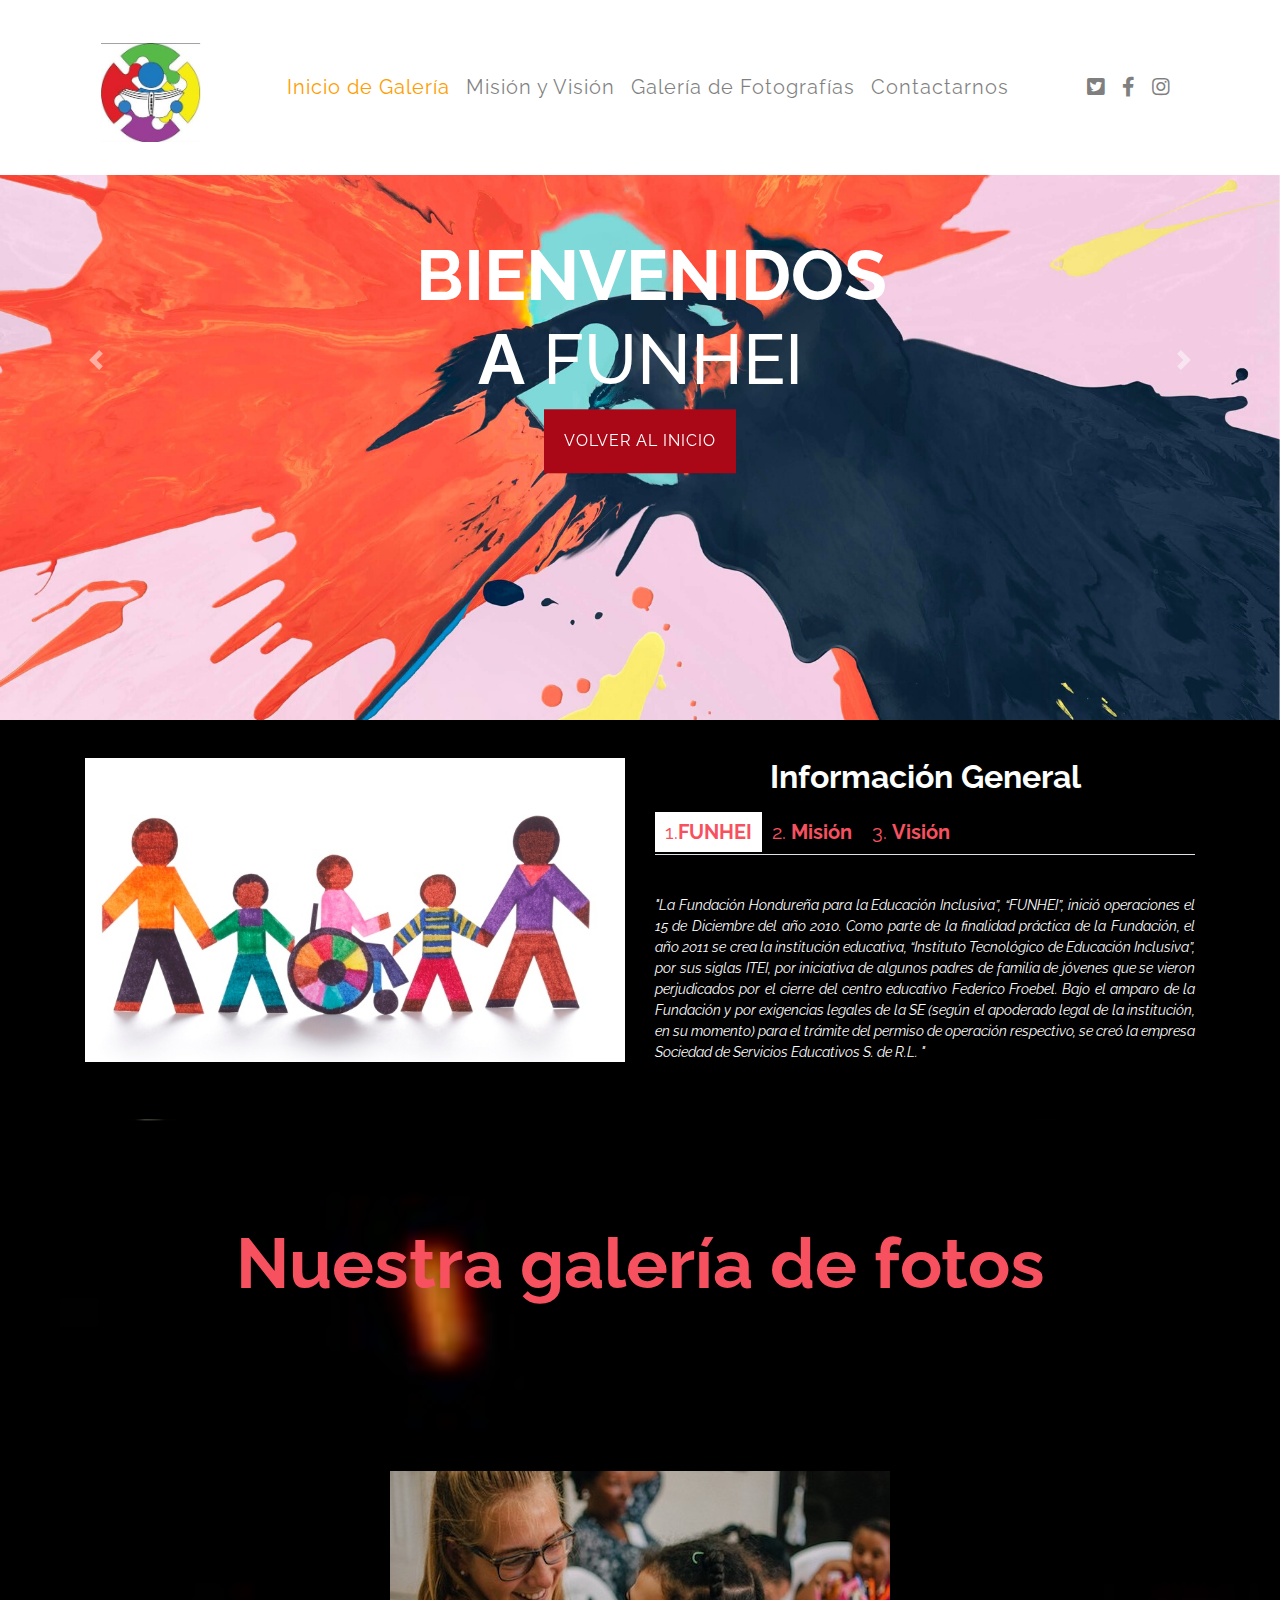
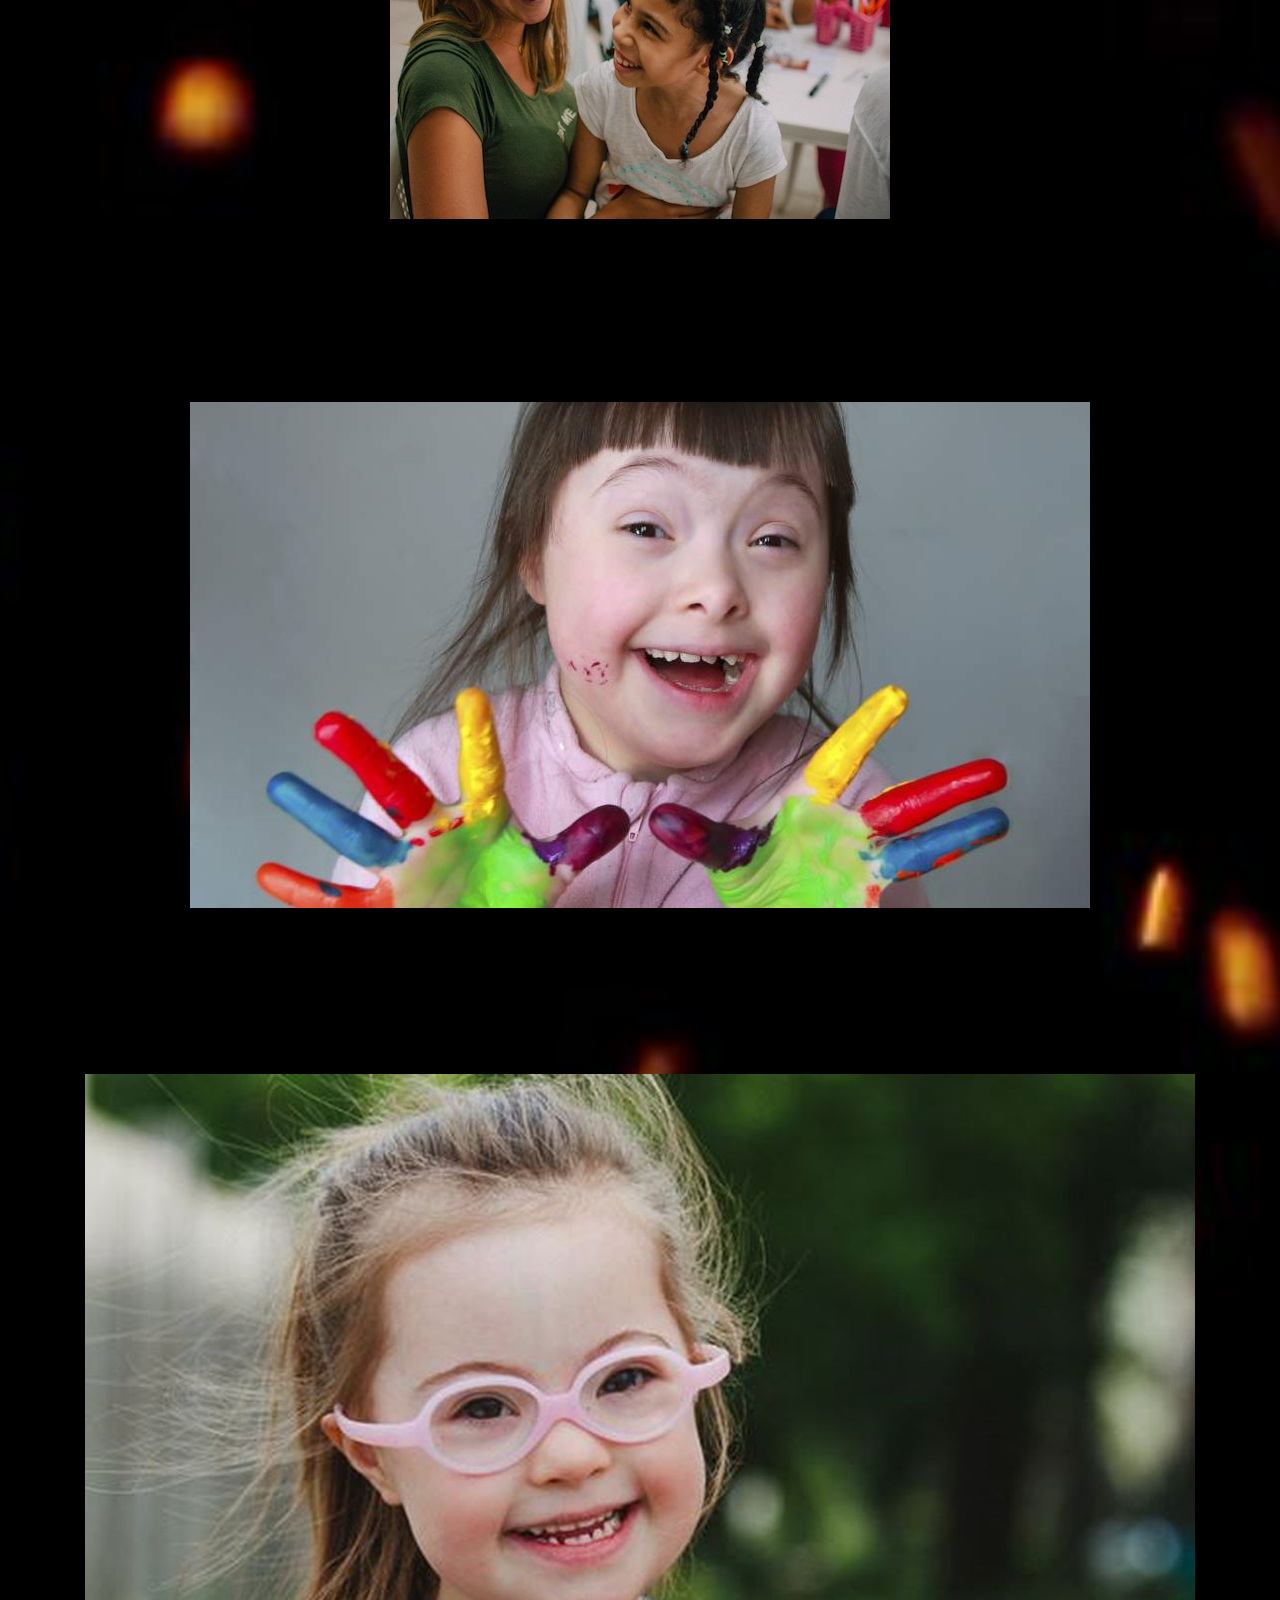
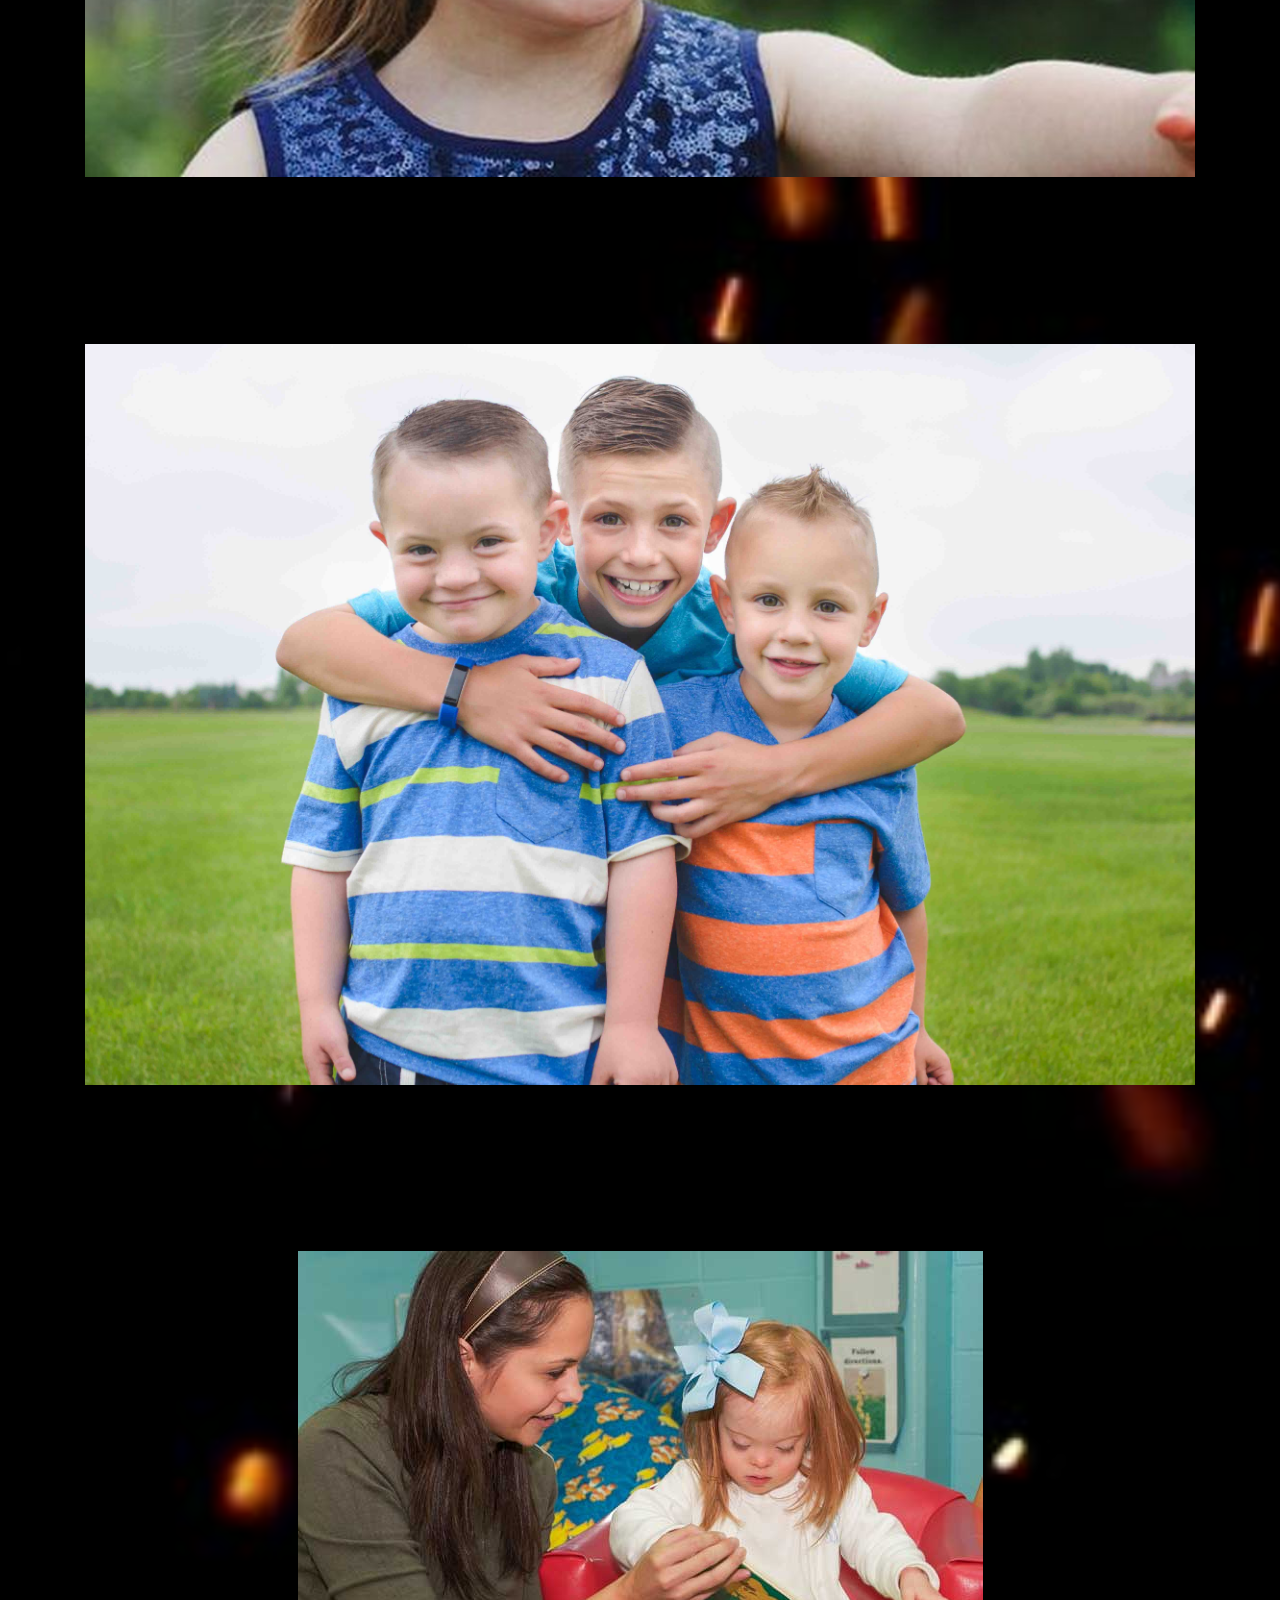
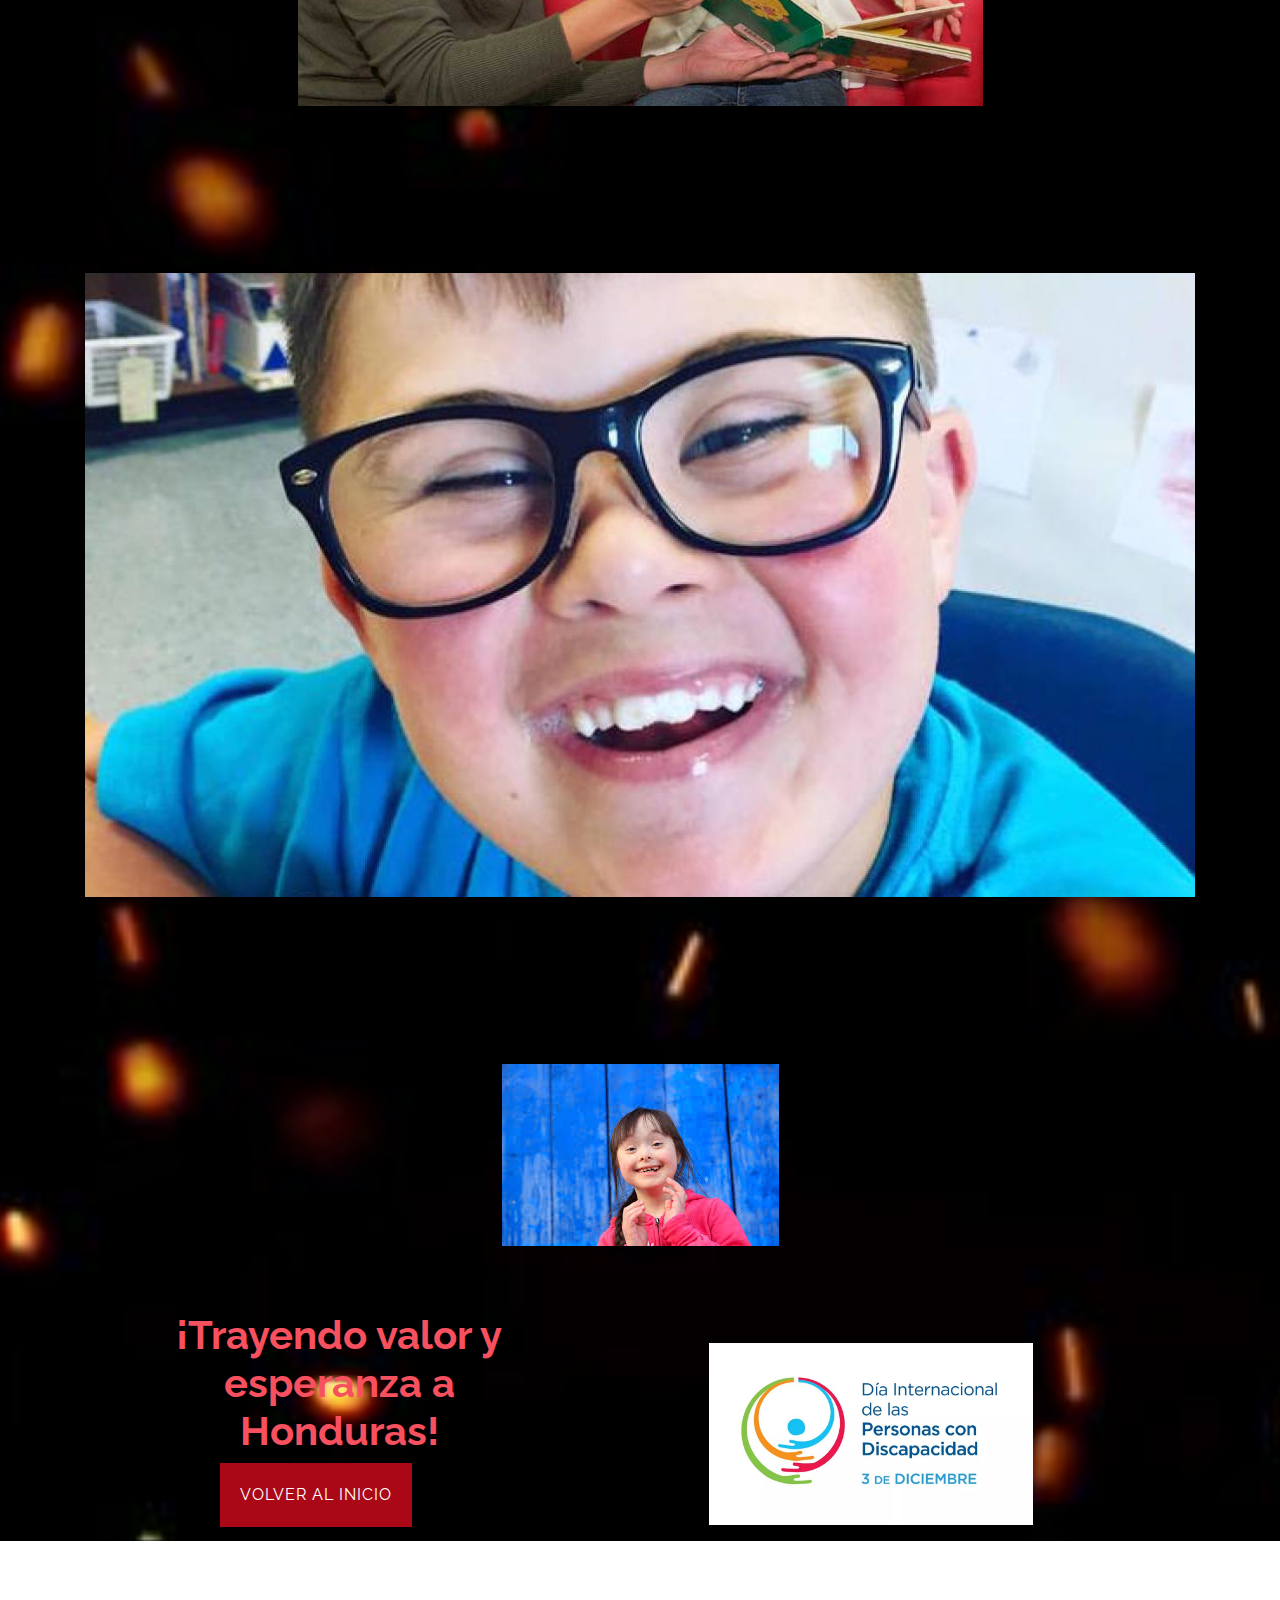
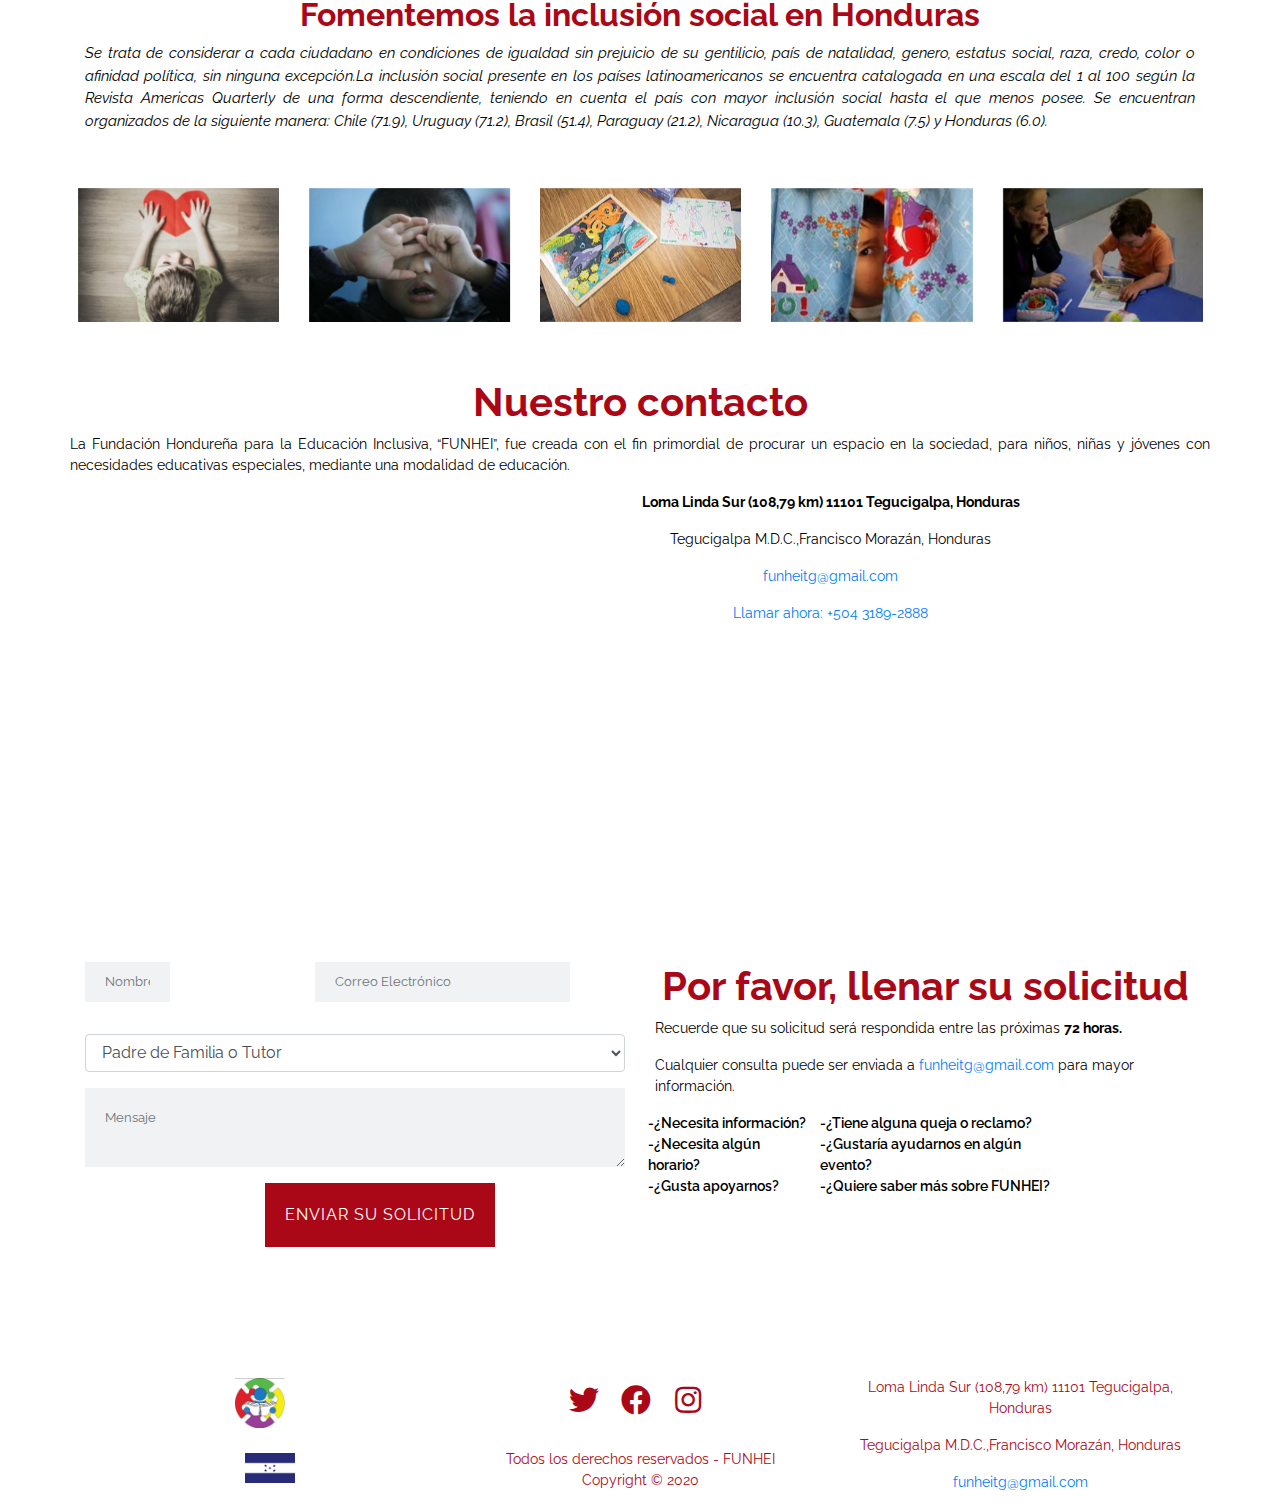
==== commit 0dfeacd5: "Décimo Sexta Subida para FUNHEI" ====
--- a/galeria.html
+++ b/galeria.html
@@ -201,8 +201,6 @@
 				<a><img src="img/B823270851Z.1_20170320131306_000_GNO1RM4UQ.1_Gallery.jpg" alt="ayuda" class="img-fluid galeria-foto"><a href="img/B823270851Z.1_20170320131306_000_GNO1RM4UQ.1_Gallery.jpg" data-fancybox="funhei"></a></a>
 				
 				<a><img src="img/H-Boys.jpg" alt="ayuda" class="img-fluid galeria-foto"><a href="img/H-Boys.jpg" data-fancybox="funhei"></a></a>
-				
-				<a><img src="img/images (5).jpg" alt="ayuda" class="img-fluid galeria-foto"><a href="img/images (5).jpg" data-fancybox="funhei"></a></a>
 				
 				<a><img src="img/KidTalk-down-syndrome.jpg" alt="ayuda" class="img-fluid galeria-foto"><a href="img/KidTalk-down-syndrome.jpg" data-fancybox="funhei"></a></a>
 				
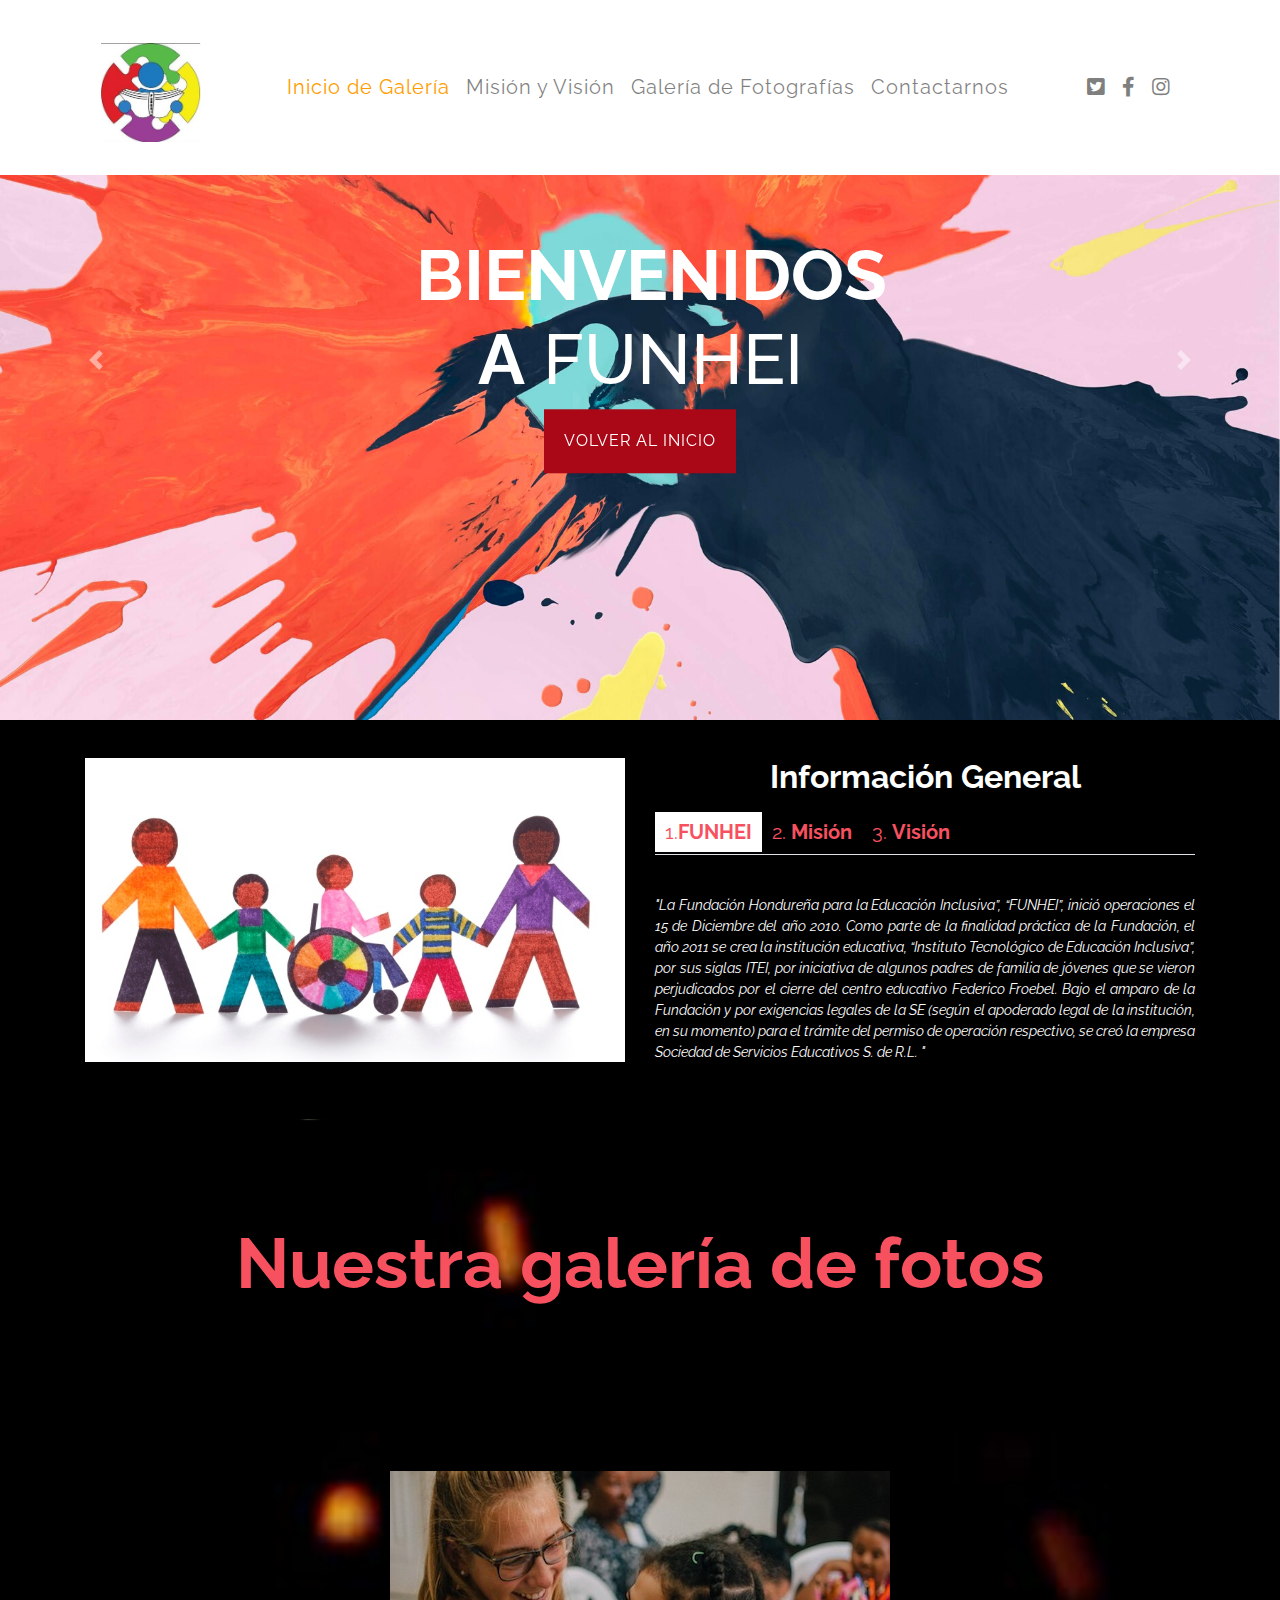
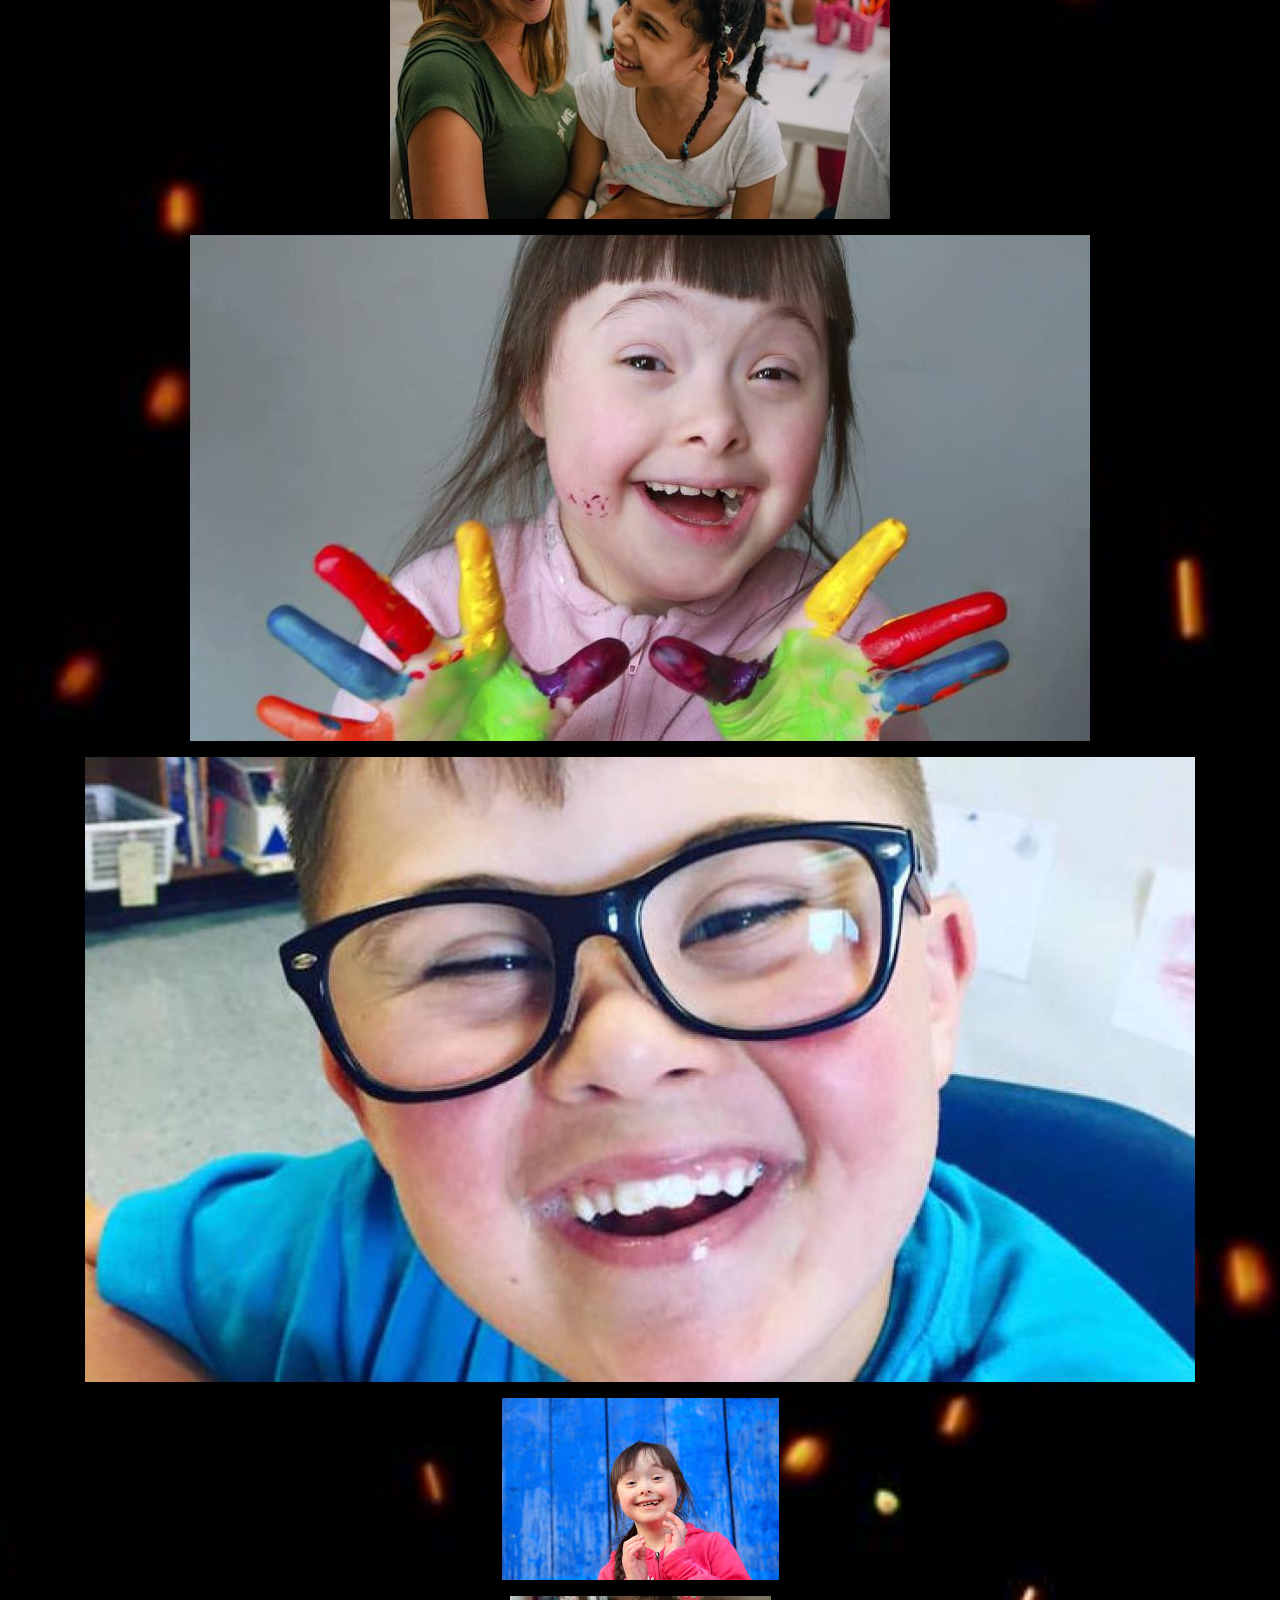
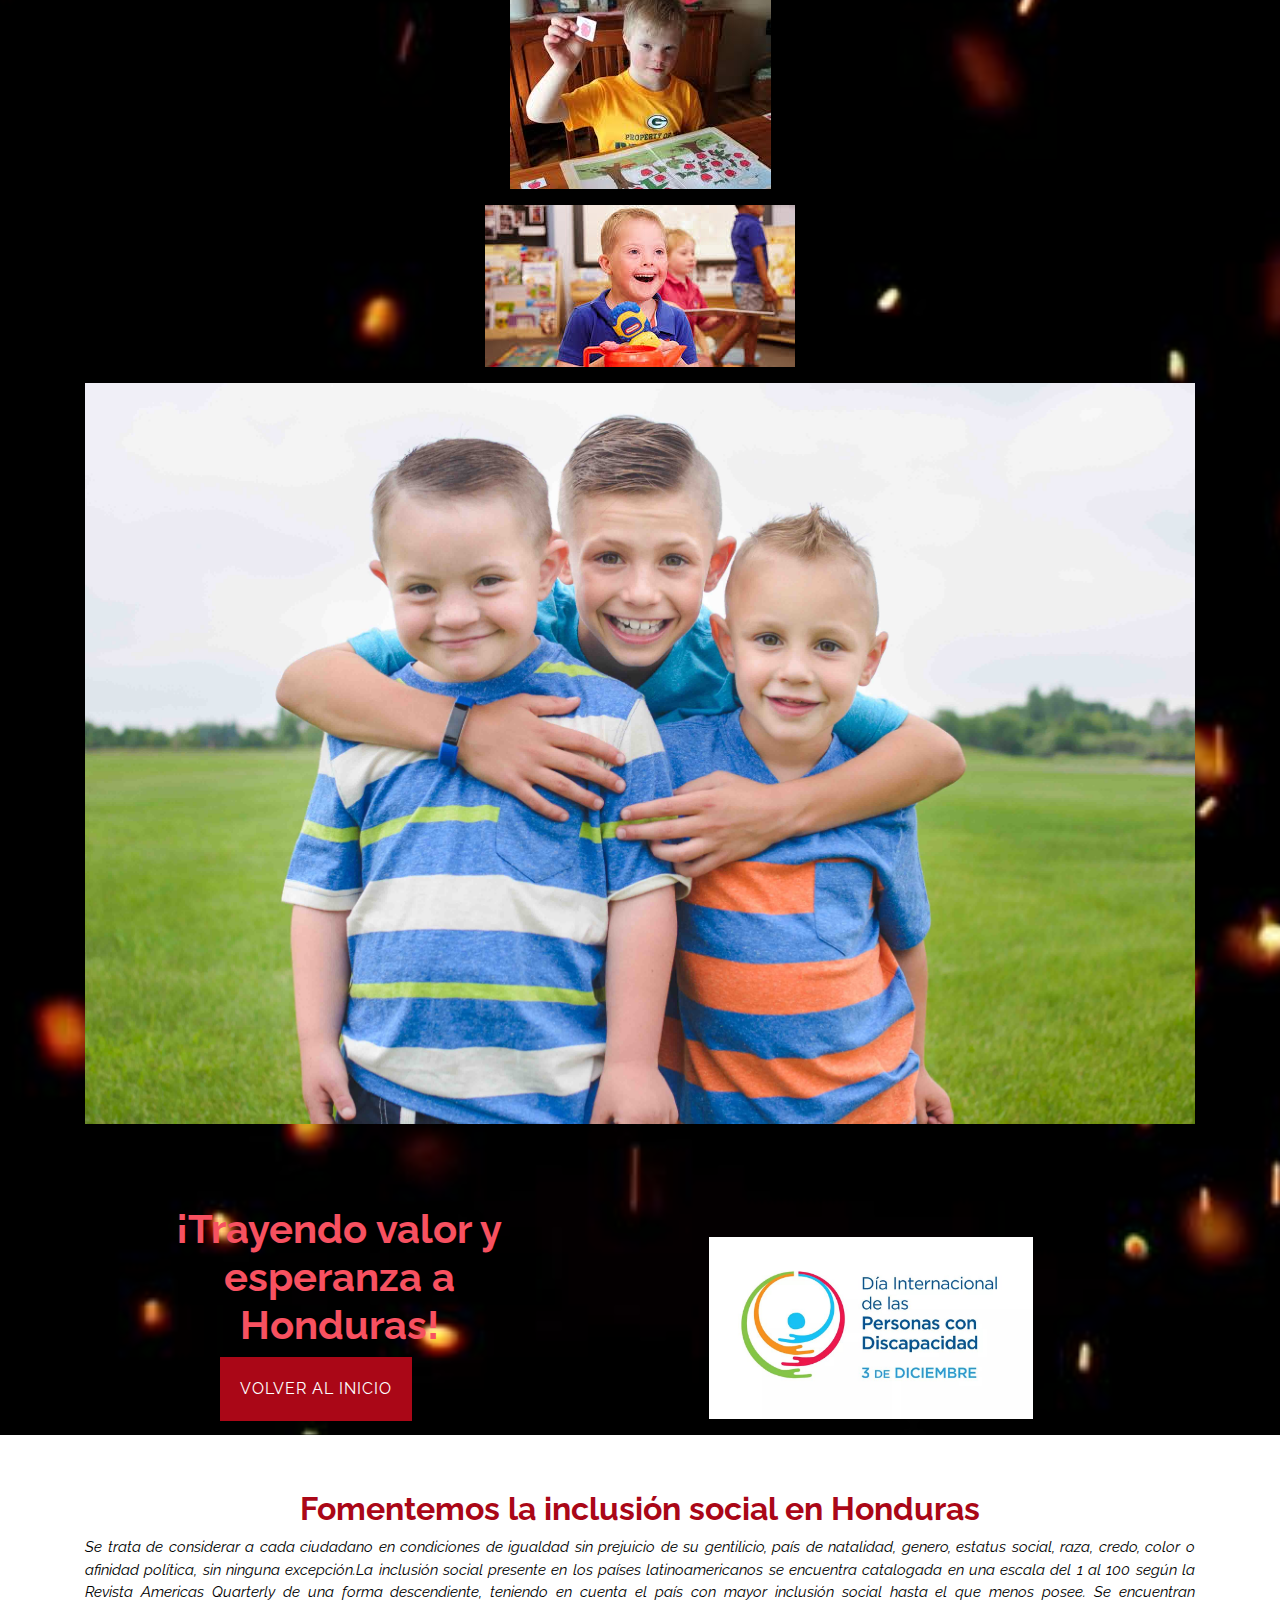
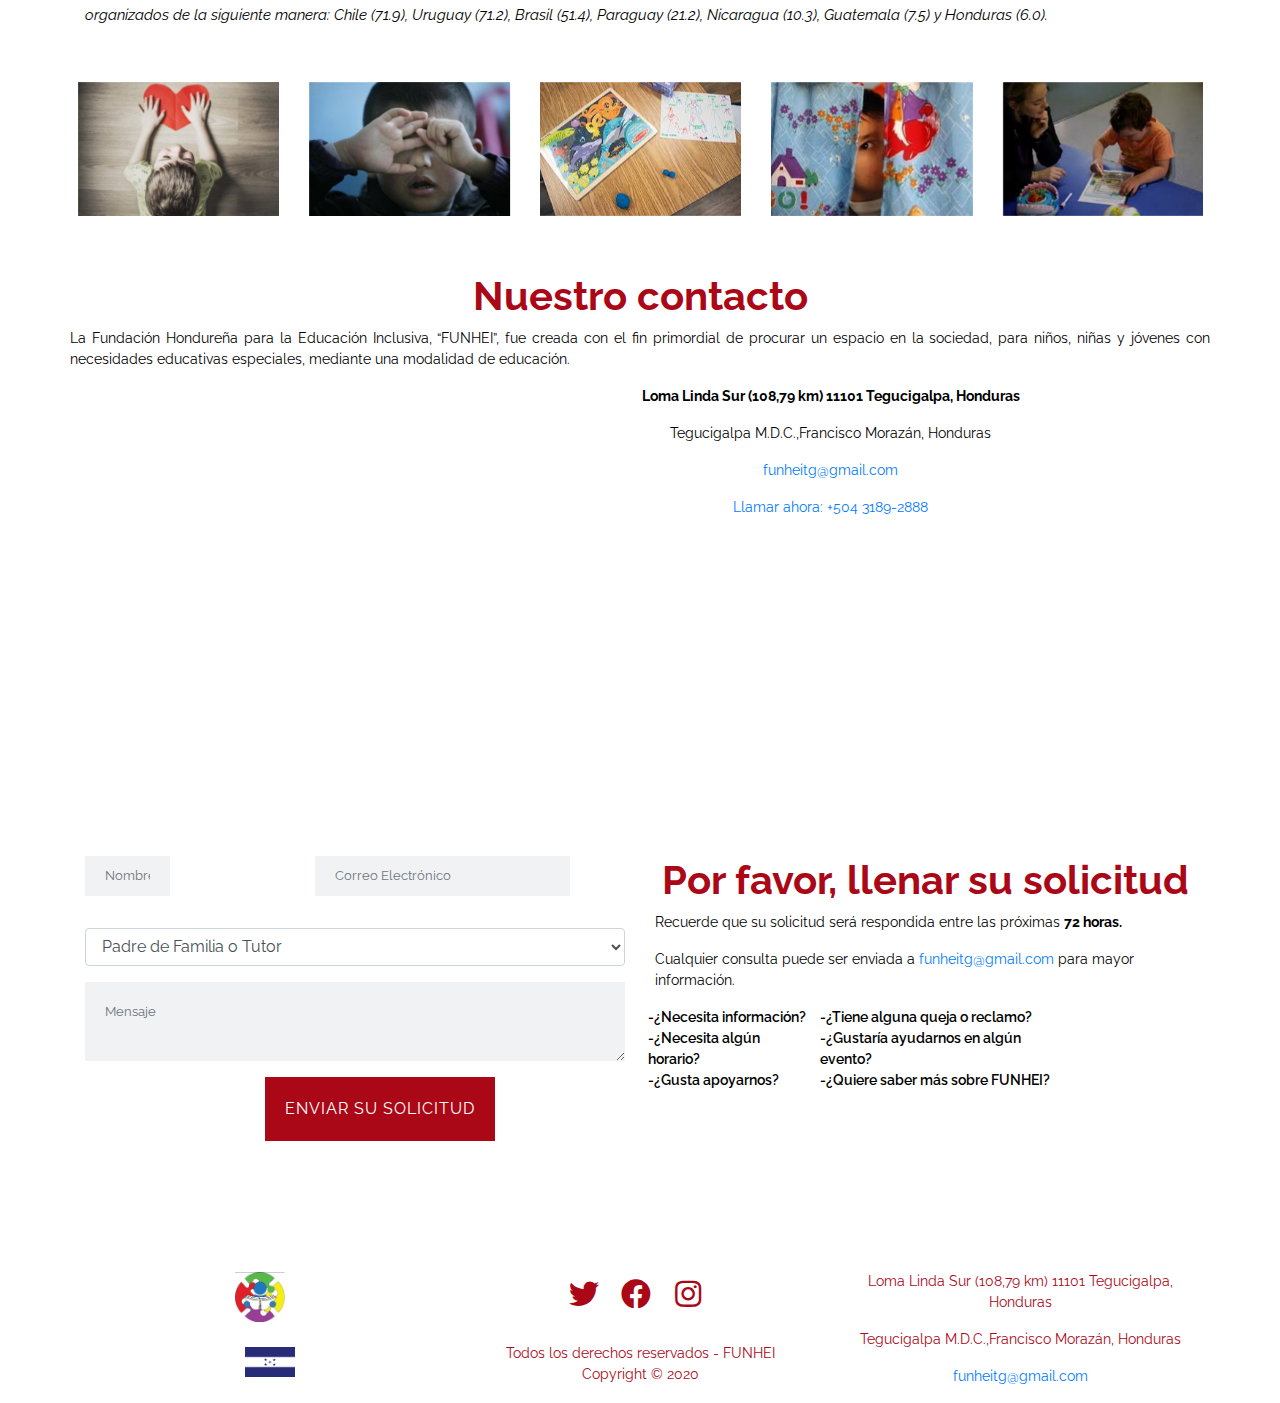
==== commit 7159084b: "Décimo Séptima Subida para FUNHEI" ====
--- a/galeria.html
+++ b/galeria.html
@@ -196,17 +196,24 @@
 			<article class="col-md-12 col-sm-12 col-xs-12">
 				
 			
-				<a><img src="img/Down-Syndrome-girl-e1516295249734.jpg" alt="ayuda" class="img-fluid galeria-foto"><a href="img/Down-Syndrome-girl-e1516295249734.jpg" data-fancybox="funhei"></a></a>
-				
-				<a><img src="img/B823270851Z.1_20170320131306_000_GNO1RM4UQ.1_Gallery.jpg" alt="ayuda" class="img-fluid galeria-foto"><a href="img/B823270851Z.1_20170320131306_000_GNO1RM4UQ.1_Gallery.jpg" data-fancybox="funhei"></a></a>
-				
-				<a><img src="img/H-Boys.jpg" alt="ayuda" class="img-fluid galeria-foto"><a href="img/H-Boys.jpg" data-fancybox="funhei"></a></a>
-				
-				<a><img src="img/KidTalk-down-syndrome.jpg" alt="ayuda" class="img-fluid galeria-foto"><a href="img/KidTalk-down-syndrome.jpg" data-fancybox="funhei"></a></a>
-				
-				<a><img src="img/descarga (1).jpg" alt="ayuda" class="img-fluid galeria-foto"><a href="img/descarga (1).jpg" data-fancybox="funhei"></a></a>
-				
-				<a><img src="img/images (8).jpg" alt="ayuda" class="img-fluid galeria-foto"><a href="img/images (8).jpg" data-fancybox="funhei"></a></a>
+				<p> <a href="img/Down-Syndrome-girl-e1516295249734.jpg" data-fancybox="funhei">
+				<img src="img/Down-Syndrome-girl-e1516295249734.jpg" alt="funhei" class="img-fluid galeriauno"></a></p>
+				
+				<p> <a href="img/descarga (1).jpg" data-fancybox="funhei">
+				<img src="img/descarga (1).jpg" alt="funhei" class="img-fluid galeriauno"></a></p>
+				
+				<p> <a href="img/images (8).jpg" data-fancybox="funhei">
+				<img src="img/images (8).jpg" alt="funhei" class="img-fluid galeriauno"></a></p>
+				
+				<p> <a href="img/images (7).jpg" data-fancybox="funhei">
+				<img src="img/images (7).jpg" alt="funhei" class="img-fluid galeriauno"></a></p>
+				
+				
+			<p> <a href="img/images (6).jpg" data-fancybox="funhei">
+				<img src="img/images (6).jpg" alt="funhei" class="img-fluid galeriauno"></a></p>
+				
+				<p> <a href="img/H-Boys.jpg" data-fancybox="funhei">
+				<img src="img/H-Boys.jpg" alt="funhei" class="img-fluid galeriauno"></a></p>
 	
 			</article>
 			
